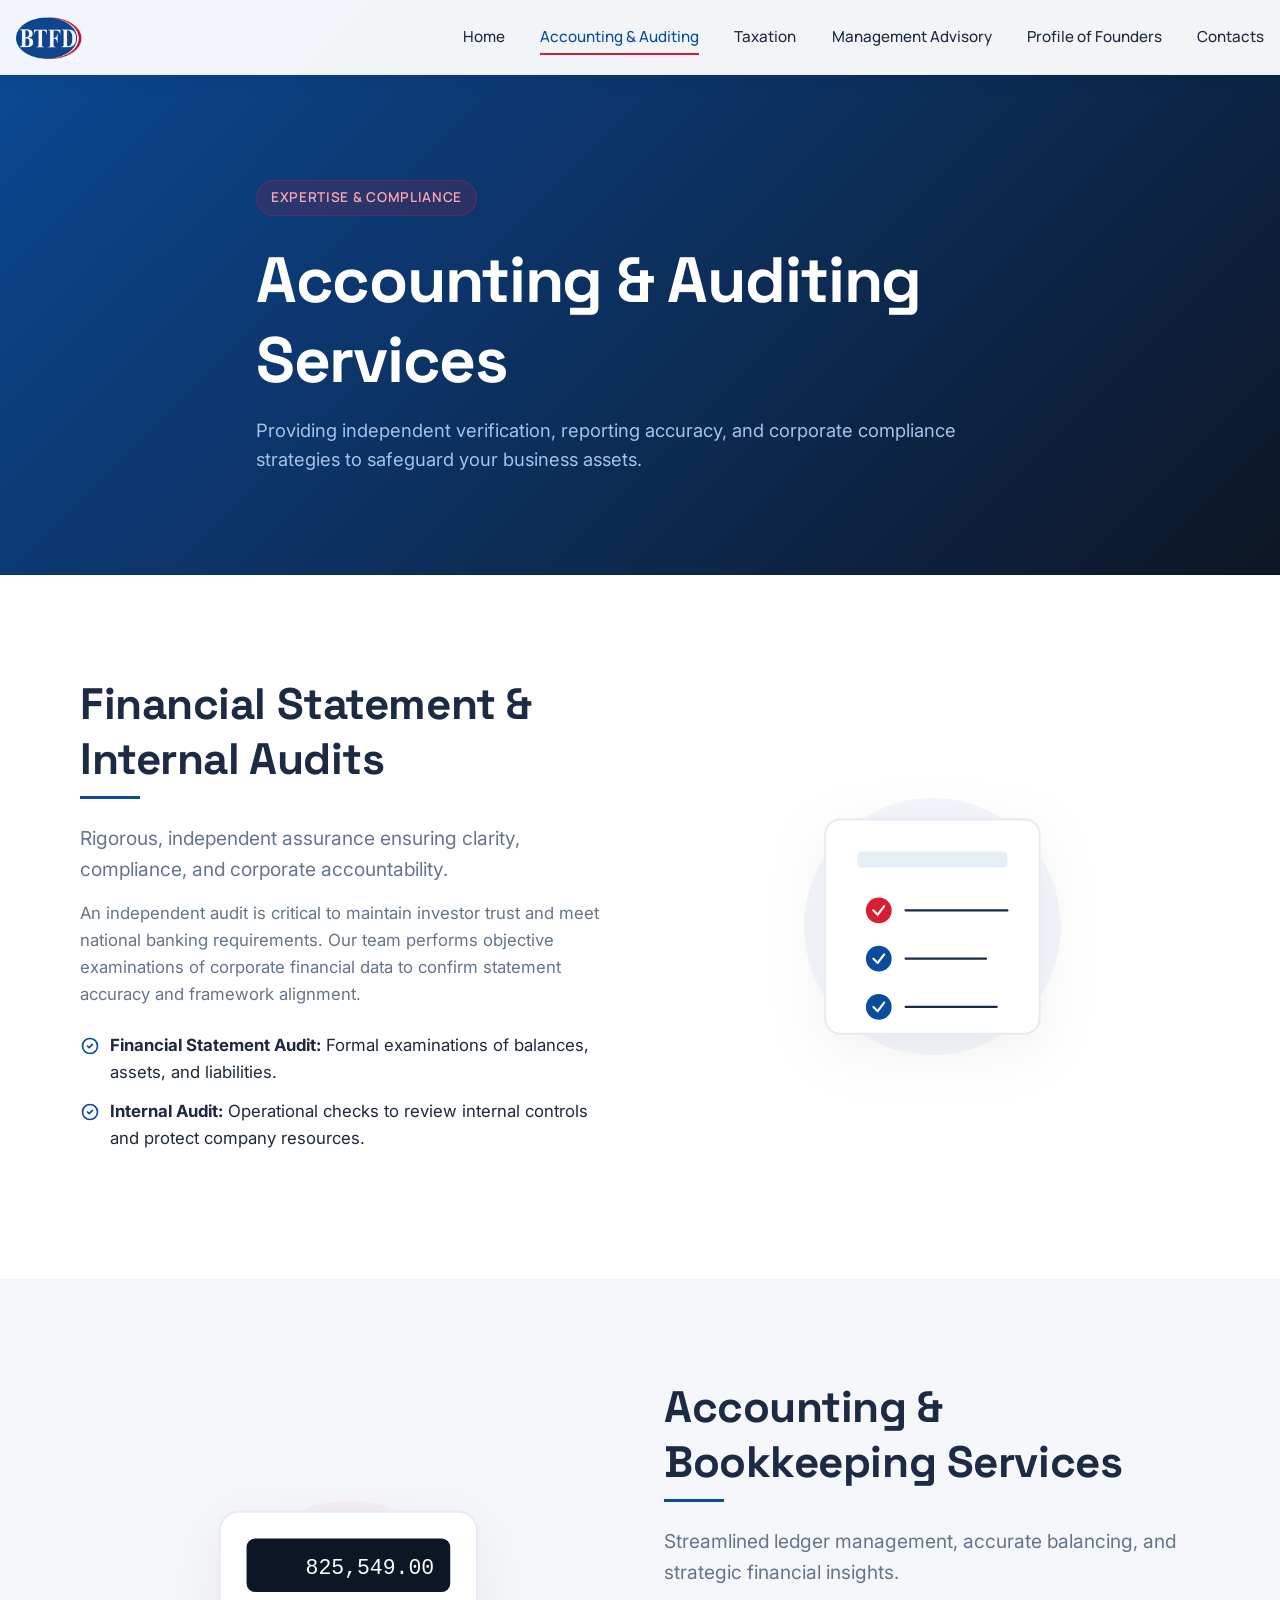
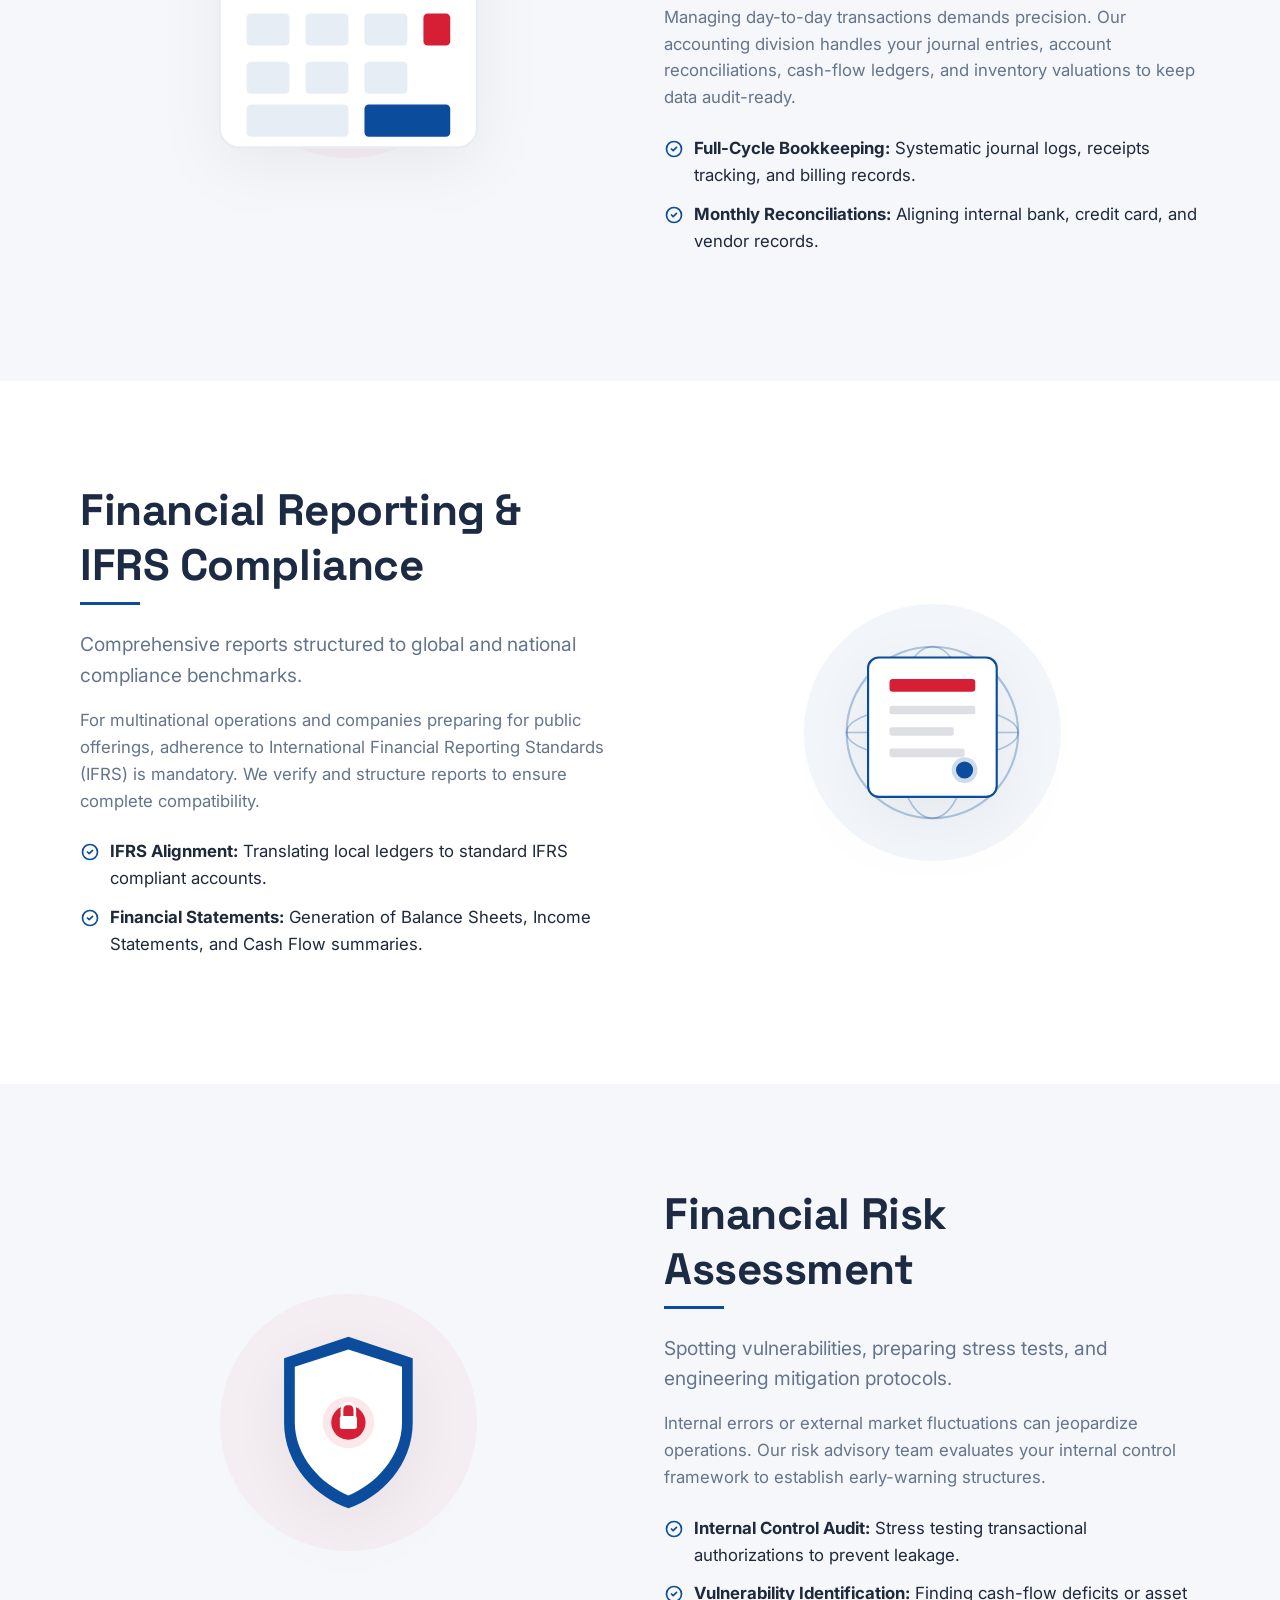
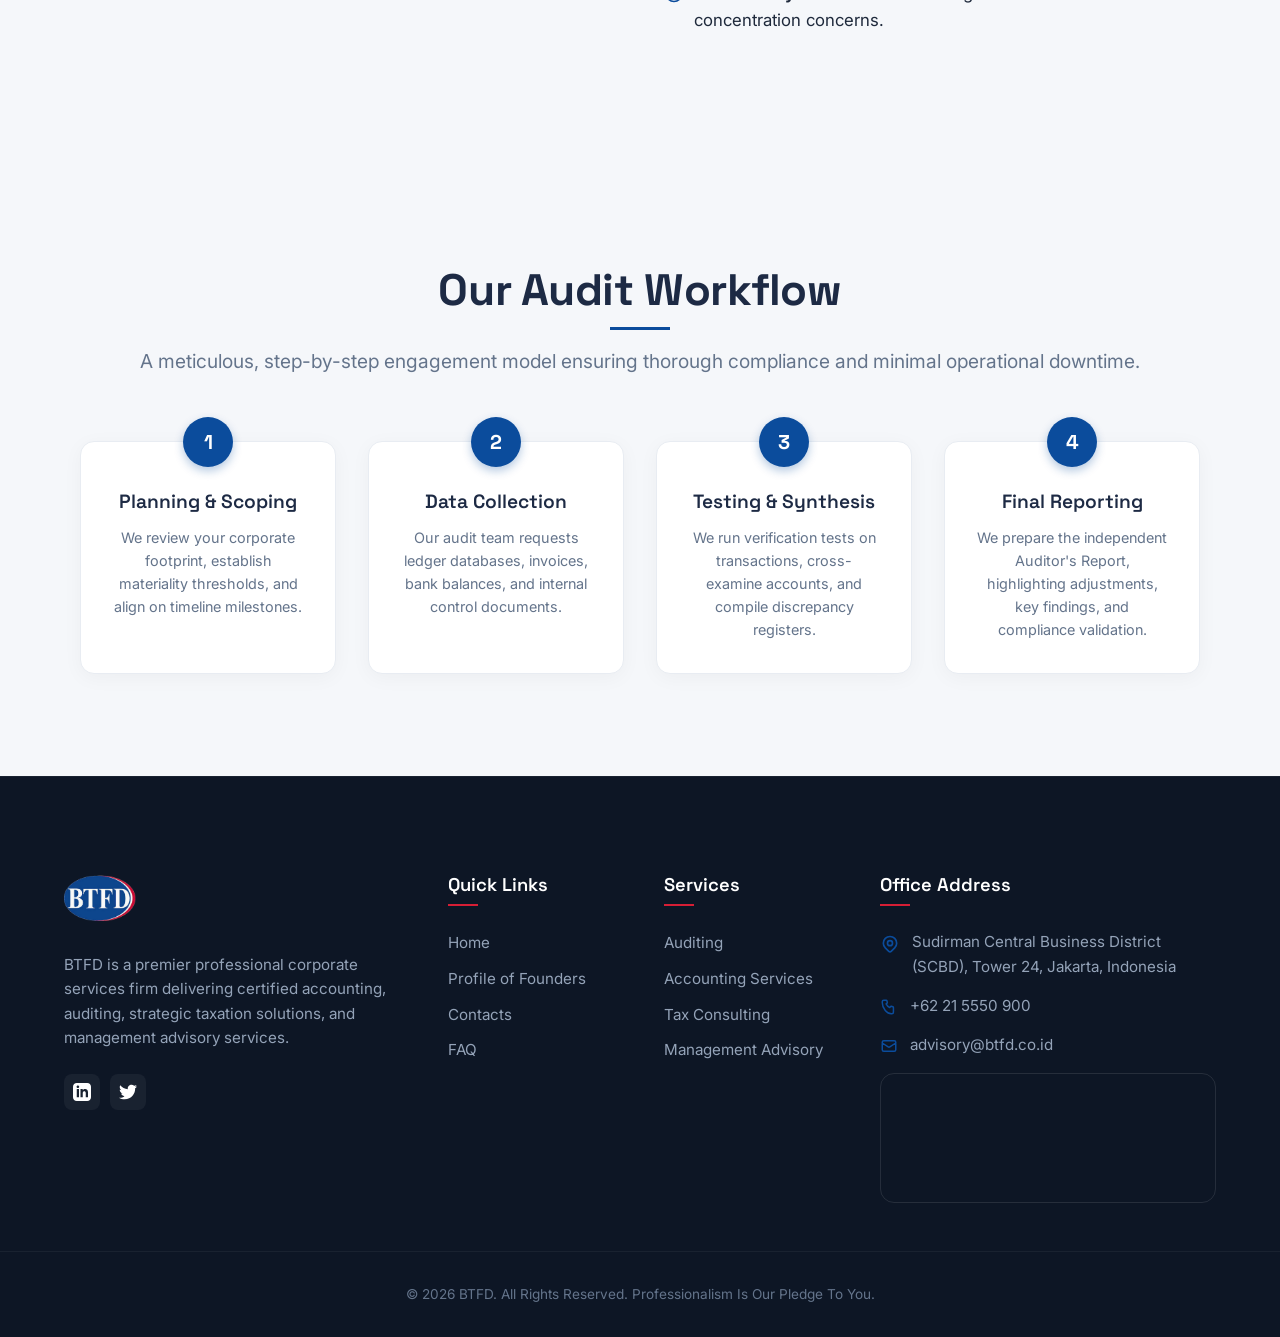
==== accounting-auditing.html @ 7a9c91f0 "Initial commit - BTFD Professional Corporate Website" ====
<!DOCTYPE html>
<html lang="en">
<head>
    <meta charset="UTF-8">
    <meta name="viewport" content="width=device-width, initial-scale=1.0">
    <title>Accounting & Auditing Services | BTFD</title>
    <meta name="description" content="BTFD provides premier corporate accounting services, financial auditing, internal risk assessments, and IFRS compliance audits.">
    <link rel="stylesheet" href="css/style.css">
</head>
<body>

    <!-- Sticky Header & Navigation -->
    <header class="header scrolled"> <!-- Subpages default to solid scrolled header for readability -->
        <div class="container nav-container">
            <a href="index.html" class="logo">
                <img src="assets/logo.png" alt="BTFD Logo">
            </a>
            
            <!-- Mobile Toggle -->
            <button class="hamburger" aria-label="Toggle Menu">
                <span></span>
                <span></span>
                <span></span>
            </button>
            
            <!-- Nav Links -->
            <ul class="nav-menu">
                <li><a href="index.html" class="nav-link">Home</a></li>
                <li><a href="accounting-auditing.html" class="nav-link active">Accounting & Auditing</a></li>
                <li><a href="taxation.html" class="nav-link">Taxation</a></li>
                <li><a href="management-advisory.html" class="nav-link">Management Advisory</a></li>
                <li><a href="founders.html" class="nav-link">Profile of Founders</a></li>
                <li><a href="contacts.html" class="nav-link">Contacts</a></li>
            </ul>
        </div>
    </header>

    <!-- Subpage Hero -->
    <section class="subpage-hero">
        <div class="subpage-hero-bg"></div>
        <div class="container subpage-hero-content animate-on-scroll">
            <span class="hero-badge">Expertise & Compliance</span>
            <h1>Accounting & Auditing Services</h1>
            <p>Providing independent verification, reporting accuracy, and corporate compliance strategies to safeguard your business assets.</p>
        </div>
    </section>

    <!-- Alternating Content Section 1: Auditing -->
    <section class="info-section section-padding">
        <div class="container">
            <div class="grid-2">
                <div class="info-content animate-on-scroll">
                    <h2>Financial Statement & Internal Audits</h2>
                    <p class="lead mt-2">Rigorous, independent assurance ensuring clarity, compliance, and corporate accountability.</p>
                    <p class="mt-2">An independent audit is critical to maintain investor trust and meet national banking requirements. Our team performs objective examinations of corporate financial data to confirm statement accuracy and framework alignment.</p>
                    <ul>
                        <li>
                            <svg width="20" height="20" fill="none" stroke="currentColor" stroke-width="2" viewBox="0 0 24 24"><path stroke-linecap="round" stroke-linejoin="round" d="M9 12l2 2 4-4m6 2a9 9 0 11-18 0 9 9 0 0118 0z"></path></svg>
                            <span><strong>Financial Statement Audit:</strong> Formal examinations of balances, assets, and liabilities.</span>
                        </li>
                        <li>
                            <svg width="20" height="20" fill="none" stroke="currentColor" stroke-width="2" viewBox="0 0 24 24"><path stroke-linecap="round" stroke-linejoin="round" d="M9 12l2 2 4-4m6 2a9 9 0 11-18 0 9 9 0 0118 0z"></path></svg>
                            <span><strong>Internal Audit:</strong> Operational checks to review internal controls and protect company resources.</span>
                        </li>
                    </ul>
                </div>
                <div class="info-illustration animate-on-scroll delay-2">
                    <!-- Auditing Illustration SVG -->
                    <svg viewBox="0 0 400 320" width="100%" height="auto" xmlns="http://www.w3.org/2000/svg">
                        <circle cx="200" cy="160" r="120" fill="rgba(11, 76, 156, 0.05)" />
                        <!-- Audit Checklist -->
                        <g transform="translate(100, 60)">
                            <rect x="0" y="0" width="200" height="200" rx="14" fill="#FFFFFF" stroke="#E8ECF2" stroke-width="2" />
                            <!-- Lines and ticks -->
                            <rect x="30" y="30" width="140" height="15" rx="4" fill="rgba(11, 76, 156, 0.1)" />
                            <!-- Tick 1 -->
                            <circle cx="50" cy="85" r="12" fill="#D61E35" />
                            <path d="M45 85 L49 89 L55 81" stroke="#FFFFFF" stroke-width="2" stroke-linecap="round" stroke-linejoin="round" fill="none" />
                            <line x1="75" y1="85" x2="170" y2="85" stroke="#1D2A44" stroke-width="2" stroke-linecap="round" />
                            
                            <!-- Tick 2 -->
                            <circle cx="50" cy="130" r="12" fill="#0B4C9C" />
                            <path d="M45 130 L49 134 L55 126" stroke="#FFFFFF" stroke-width="2" stroke-linecap="round" stroke-linejoin="round" fill="none" />
                            <line x1="75" y1="130" x2="150" y2="130" stroke="#1D2A44" stroke-width="2" stroke-linecap="round" />
                            
                            <!-- Tick 3 -->
                            <circle cx="50" cy="175" r="12" fill="#0B4C9C" />
                            <path d="M45 175 L49 179 L55 171" stroke="#FFFFFF" stroke-width="2" stroke-linecap="round" stroke-linejoin="round" fill="none" />
                            <line x1="75" y1="175" x2="160" y2="175" stroke="#1D2A44" stroke-width="2" stroke-linecap="round" />
                        </g>
                    </svg>
                </div>
            </div>
        </div>
    </section>

    <!-- Alternating Content Section 2: Accounting & Bookkeeping -->
    <section class="info-section alt section-padding">
        <div class="container">
            <div class="grid-2">
                <div class="info-illustration animate-on-scroll delay-2">
                    <!-- Accounting illustration SVG -->
                    <svg viewBox="0 0 400 320" width="100%" height="auto" xmlns="http://www.w3.org/2000/svg">
                        <circle cx="200" cy="160" r="120" fill="rgba(214, 30, 53, 0.04)" />
                        <!-- Calculator / ledger card -->
                        <g transform="translate(80, 50)">
                            <rect x="0" y="0" width="240" height="220" rx="18" fill="#FFFFFF" stroke="#E8ECF2" stroke-width="2" />
                            <rect x="25" y="25" width="190" height="50" rx="8" fill="#0D1625" />
                            <!-- Numbers on calculator screen -->
                            <text x="200" y="58" fill="#FFF" font-family="monospace" font-size="20" text-anchor="end">825,549.00</text>
                            
                            <!-- Grid buttons -->
                            <rect x="25" y="95" width="40" height="30" rx="4" fill="rgba(11, 76, 156, 0.1)" />
                            <rect x="80" y="95" width="40" height="30" rx="4" fill="rgba(11, 76, 156, 0.1)" />
                            <rect x="135" y="95" width="40" height="30" rx="4" fill="rgba(11, 76, 156, 0.1)" />
                            <rect x="190" y="95" width="25" height="30" rx="4" fill="#D61E35" />
                            
                            <rect x="25" y="140" width="40" height="30" rx="4" fill="rgba(11, 76, 156, 0.1)" />
                            <rect x="80" y="140" width="40" height="30" rx="4" fill="rgba(11, 76, 156, 0.1)" />
                            <rect x="135" y="140" width="40" height="30" rx="4" fill="rgba(11, 76, 156, 0.1)" />
                            
                            <rect x="25" y="180" width="95" height="30" rx="4" fill="rgba(11, 76, 156, 0.1)" />
                            <rect x="135" y="180" width="80" height="30" rx="4" fill="#0B4C9C" />
                        </g>
                    </svg>
                </div>
                <div class="info-content animate-on-scroll">
                    <h2>Accounting & Bookkeeping Services</h2>
                    <p class="lead mt-2">Streamlined ledger management, accurate balancing, and strategic financial insights.</p>
                    <p class="mt-2">Managing day-to-day transactions demands precision. Our accounting division handles your journal entries, account reconciliations, cash-flow ledgers, and inventory valuations to keep data audit-ready.</p>
                    <ul>
                        <li>
                            <svg width="20" height="20" fill="none" stroke="currentColor" stroke-width="2" viewBox="0 0 24 24"><path stroke-linecap="round" stroke-linejoin="round" d="M9 12l2 2 4-4m6 2a9 9 0 11-18 0 9 9 0 0118 0z"></path></svg>
                            <span><strong>Full-Cycle Bookkeeping:</strong> Systematic journal logs, receipts tracking, and billing records.</span>
                        </li>
                        <li>
                            <svg width="20" height="20" fill="none" stroke="currentColor" stroke-width="2" viewBox="0 0 24 24"><path stroke-linecap="round" stroke-linejoin="round" d="M9 12l2 2 4-4m6 2a9 9 0 11-18 0 9 9 0 0118 0z"></path></svg>
                            <span><strong>Monthly Reconciliations:</strong> Aligning internal bank, credit card, and vendor records.</span>
                        </li>
                    </ul>
                </div>
            </div>
        </div>
    </section>

    <!-- Alternating Content Section 3: Financial Reporting & IFRS -->
    <section class="info-section section-padding">
        <div class="container">
            <div class="grid-2">
                <div class="info-content animate-on-scroll">
                    <h2>Financial Reporting & IFRS Compliance</h2>
                    <p class="lead mt-2">Comprehensive reports structured to global and national compliance benchmarks.</p>
                    <p class="mt-2">For multinational operations and companies preparing for public offerings, adherence to International Financial Reporting Standards (IFRS) is mandatory. We verify and structure reports to ensure complete compatibility.</p>
                    <ul>
                        <li>
                            <svg width="20" height="20" fill="none" stroke="currentColor" stroke-width="2" viewBox="0 0 24 24"><path stroke-linecap="round" stroke-linejoin="round" d="M9 12l2 2 4-4m6 2a9 9 0 11-18 0 9 9 0 0118 0z"></path></svg>
                            <span><strong>IFRS Alignment:</strong> Translating local ledgers to standard IFRS compliant accounts.</span>
                        </li>
                        <li>
                            <svg width="20" height="20" fill="none" stroke="currentColor" stroke-width="2" viewBox="0 0 24 24"><path stroke-linecap="round" stroke-linejoin="round" d="M9 12l2 2 4-4m6 2a9 9 0 11-18 0 9 9 0 0118 0z"></path></svg>
                            <span><strong>Financial Statements:</strong> Generation of Balance Sheets, Income Statements, and Cash Flow summaries.</span>
                        </li>
                    </ul>
                </div>
                <div class="info-illustration animate-on-scroll delay-2">
                    <!-- Global/IFRS SVG -->
                    <svg viewBox="0 0 400 320" width="100%" height="auto" xmlns="http://www.w3.org/2000/svg">
                        <circle cx="200" cy="160" r="120" fill="rgba(11, 76, 156, 0.05)" />
                        <!-- Globe with documents -->
                        <g transform="translate(100, 60)">
                            <!-- Globe Grid -->
                            <circle cx="100" cy="100" r="80" fill="none" stroke="rgba(11, 76, 156, 0.3)" stroke-width="2" />
                            <ellipse cx="100" cy="100" rx="80" ry="25" fill="none" stroke="rgba(11, 76, 156, 0.3)" stroke-width="1.5" />
                            <ellipse cx="100" cy="100" rx="35" ry="80" fill="none" stroke="rgba(11, 76, 156, 0.3)" stroke-width="1.5" />
                            <line x1="20" y1="100" x2="180" y2="100" stroke="rgba(11, 76, 156, 0.3)" stroke-width="1.5" />
                            
                            <!-- Premium Document Layer on Top -->
                            <g transform="translate(40, 30)">
                                <rect x="0" y="0" width="120" height="130" rx="10" fill="#FFFFFF" stroke="#0B4C9C" stroke-width="2" />
                                <rect x="20" y="20" width="80" height="12" rx="3" fill="#D61E35" />
                                <rect x="20" y="45" width="80" height="8" rx="2" fill="rgba(29, 42, 68, 0.15)" />
                                <rect x="20" y="65" width="60" height="8" rx="2" fill="rgba(29, 42, 68, 0.15)" />
                                <rect x="20" y="85" width="70" height="8" rx="2" fill="rgba(29, 42, 68, 0.15)" />
                                
                                <!-- Stamp -->
                                <circle cx="90" cy="105" r="12" fill="rgba(11, 76, 156, 0.2)" />
                                <circle cx="90" cy="105" r="8" fill="#0B4C9C" />
                            </g>
                        </g>
                    </svg>
                </div>
            </div>
        </div>
    </section>

    <!-- Alternating Content Section 4: Risk Assessment -->
    <section class="info-section alt section-padding">
        <div class="container">
            <div class="grid-2">
                <div class="info-illustration animate-on-scroll delay-2">
                    <!-- Risk Shield SVG -->
                    <svg viewBox="0 0 400 320" width="100%" height="auto" xmlns="http://www.w3.org/2000/svg">
                        <circle cx="200" cy="160" r="120" fill="rgba(214, 30, 53, 0.04)" />
                        <!-- Shield and Lock -->
                        <g transform="translate(130, 80)">
                            <!-- Big Shield -->
                            <path d="M10 20 L70 0 L130 20 L130 80 C130 120 100 150 70 160 C40 150 10 120 10 80 Z" fill="#0B4C9C" />
                            <path d="M20 28 L70 12 L120 28 L120 80 C120 112 95 138 70 148 C45 138 20 112 20 80 Z" fill="#FFFFFF" />
                            
                            <!-- Inner Lock or Check -->
                            <circle cx="70" cy="80" r="24" fill="rgba(214, 30, 53, 0.1)" />
                            <circle cx="70" cy="80" r="16" fill="#D61E35" />
                            <!-- Lock hook -->
                            <path d="M64 74 V68 A6 6 0 0 1 76 68 V74" fill="none" stroke="#FFFFFF" stroke-width="2.5" stroke-linecap="round" />
                            <rect x="62" y="74" width="16" height="12" rx="2" fill="#FFFFFF" />
                        </g>
                    </svg>
                </div>
                <div class="info-content animate-on-scroll">
                    <h2>Financial Risk Assessment</h2>
                    <p class="lead mt-2">Spotting vulnerabilities, preparing stress tests, and engineering mitigation protocols.</p>
                    <p class="mt-2">Internal errors or external market fluctuations can jeopardize operations. Our risk advisory team evaluates your internal control framework to establish early-warning structures.</p>
                    <ul>
                        <li>
                            <svg width="20" height="20" fill="none" stroke="currentColor" stroke-width="2" viewBox="0 0 24 24"><path stroke-linecap="round" stroke-linejoin="round" d="M9 12l2 2 4-4m6 2a9 9 0 11-18 0 9 9 0 0118 0z"></path></svg>
                            <span><strong>Internal Control Audit:</strong> Stress testing transactional authorizations to prevent leakage.</span>
                        </li>
                        <li>
                            <svg width="20" height="20" fill="none" stroke="currentColor" stroke-width="2" viewBox="0 0 24 24"><path stroke-linecap="round" stroke-linejoin="round" d="M9 12l2 2 4-4m6 2a9 9 0 11-18 0 9 9 0 0118 0z"></path></svg>
                            <span><strong>Vulnerability Identification:</strong> Finding cash-flow deficits or asset concentration concerns.</span>
                        </li>
                    </ul>
                </div>
            </div>
        </div>
    </section>

    <!-- Audit Workflow Section -->
    <section class="workflow-section section-padding">
        <div class="container">
            <div class="text-center mb-6 animate-on-scroll">
                <h2>Our Audit Workflow</h2>
                <p class="lead mt-2">A meticulous, step-by-step engagement model ensuring thorough compliance and minimal operational downtime.</p>
            </div>
            
            <div class="workflow-grid">
                <div class="workflow-card animate-on-scroll">
                    <div class="workflow-num">1</div>
                    <h3>Planning & Scoping</h3>
                    <p>We review your corporate footprint, establish materiality thresholds, and align on timeline milestones.</p>
                </div>
                
                <div class="workflow-card animate-on-scroll delay-1">
                    <div class="workflow-num">2</div>
                    <h3>Data Collection</h3>
                    <p>Our audit team requests ledger databases, invoices, bank balances, and internal control documents.</p>
                </div>
                
                <div class="workflow-card animate-on-scroll delay-2">
                    <div class="workflow-num">3</div>
                    <h3>Testing & Synthesis</h3>
                    <p>We run verification tests on transactions, cross-examine accounts, and compile discrepancy registers.</p>
                </div>
                
                <div class="workflow-card animate-on-scroll delay-3">
                    <div class="workflow-num">4</div>
                    <h3>Final Reporting</h3>
                    <p>We prepare the independent Auditor's Report, highlighting adjustments, key findings, and compliance validation.</p>
                </div>
            </div>
        </div>
    </section>

    <!-- Footer -->
    <footer class="footer">
        <div class="footer-top container">
            <div class="footer-grid">
                <div class="footer-col footer-about">
                    <img src="assets/logo.png" alt="BTFD Logo">
                    <p>BTFD is a premier professional corporate services firm delivering certified accounting, auditing, strategic taxation solutions, and management advisory services.</p>
                    <div class="social-links">
                        <a href="#" class="social-icon" aria-label="LinkedIn">
                            <svg width="18" height="18" fill="currentColor" viewBox="0 0 24 24"><path d="M19 0h-14c-2.761 0-5 2.239-5 5v14c0 2.761 2.239 5 5 5h14c2.762 0 5-2.239 5-5v-14c0-2.761-2.238-5-5-5zm-11 19h-3v-11h3v11zm-1.5-12.268c-.966 0-1.75-.79-1.75-1.764s.784-1.764 1.75-1.764 1.75.79 1.75 1.764-.783 1.764-1.75 1.764zm13.5 12.268h-3v-5.604c0-3.368-4-3.113-4 0v5.604h-3v-11h3v1.765c1.396-2.586 7-2.777 7 2.476v6.759z"/></svg>
                        </a>
                        <a href="#" class="social-icon" aria-label="Twitter">
                            <svg width="18" height="18" fill="currentColor" viewBox="0 0 24 24"><path d="M24 4.557c-.883.392-1.832.656-2.828.775 1.017-.609 1.798-1.574 2.165-2.724-.951.564-2.005.974-3.127 1.195-.897-.957-2.178-1.555-3.594-1.555-3.179 0-5.515 2.966-4.797 6.045-4.091-.205-7.719-2.165-10.148-5.144-1.29 2.213-.669 5.108 1.523 6.574-.806-.026-1.566-.247-2.229-.616-.054 2.281 1.581 4.415 3.949 4.89-.693.188-1.452.232-2.224.084.626 1.956 2.444 3.379 4.6 3.419-2.07 1.623-4.678 2.348-7.29 2.04 2.179 1.397 4.768 2.212 7.548 2.212 9.142 0 14.307-7.721 13.995-14.646.962-.695 1.797-1.562 2.457-2.549z"/></svg>
                        </a>
                    </div>
                </div>
                
                <div class="footer-col">
                    <h3>Quick Links</h3>
                    <ul class="footer-links">
                        <li><a href="index.html">Home</a></li>
                        <li><a href="founders.html">Profile of Founders</a></li>
                        <li><a href="contacts.html">Contacts</a></li>
                        <li><a href="contacts.html#faq">FAQ</a></li>
                    </ul>
                </div>
                
                <div class="footer-col">
                    <h3>Services</h3>
                    <ul class="footer-links">
                        <li><a href="accounting-auditing.html">Auditing</a></li>
                        <li><a href="accounting-auditing.html">Accounting Services</a></li>
                        <li><a href="taxation.html">Tax Consulting</a></li>
                        <li><a href="management-advisory.html">Management Advisory</a></li>
                    </ul>
                </div>
                
                <div class="footer-col">
                    <h3>Office Address</h3>
                    <ul class="footer-contact">
                        <li>
                            <svg width="20" height="20" fill="none" stroke="currentColor" stroke-width="2" viewBox="0 0 24 24"><path stroke-linecap="round" stroke-linejoin="round" d="M17.657 16.657L13.414 20.9a1.998 1.998 0 01-2.827 0l-4.244-4.243a8 8 0 1111.314 0z"></path><path stroke-linecap="round" stroke-linejoin="round" d="M15 11a3 3 0 11-6 0 3 3 0 016 0z"></path></svg>
                            <span>Sudirman Central Business District (SCBD), Tower 24, Jakarta, Indonesia</span>
                        </li>
                        <li>
                            <svg width="18" height="18" fill="none" stroke="currentColor" stroke-width="2" viewBox="0 0 24 24"><path stroke-linecap="round" stroke-linejoin="round" d="M3 5a2 2 0 012-2h3.28a1 1 0 01.94.725l.548 2.2a1 1 0 01-.321.988l-1.305.98a10.582 10.582 0 004.872 4.872l.98-1.305a1 1 0 01.988-.321l2.2.548a1 1 0 01.725.94V19a2 2 0 01-2 2h-1C9.716 21 3 14.284 3 6V5z"></path></svg>
                            <span>+62 21 5550 900</span>
                        </li>
                        <li>
                            <svg width="18" height="18" fill="none" stroke="currentColor" stroke-width="2" viewBox="0 0 24 24"><path stroke-linecap="round" stroke-linejoin="round" d="M3 8l7.89 5.26a2 2 0 002.22 0L21 8M5 19h14a2 2 0 002-2V7a2 2 0 00-2-2H5a2 2 0 00-2 2v10a2 2 0 002 2z"></path></svg>
                            <span>advisory@btfd.co.id</span>
                        </li>
                    </ul>
                    
                    <div class="map-placeholder">
                        <iframe src="https://www.google.com/maps/embed?pb=!1m18!1m12!1m3!1d3966.2547631388836!2d106.80854497475058!3d-6.229444193758652!2m3!1f0!2f0!3f0!3m2!1i1024!2i768!4f13.1!3m3!1m2!1s0x2e69f15024a8ff3f%3A0x6b87640248ab22d0!2sSCBD!5e0!3m2!1sen!2sid!4v1715694200000!5m2!1sen!2sid" allowfullscreen="" loading="lazy" referrerpolicy="no-referrer-when-downgrade"></iframe>
                    </div>
                </div>
            </div>
        </div>
        
        <div class="footer-bottom">
            <div class="container">
                <p>&copy; 2026 BTFD. All Rights Reserved. Professionalism Is Our Pledge To You.</p>
            </div>
        </div>
    </footer>

    <!-- Main JS -->
    <script src="js/main.js"></script>
</body>
</html>
---- css/style.css ----
/* 
   BTFD Professional Corporate Website - Stylesheet
   Design Language: Clean Corporate, Premium, Elegant, Minimal, Modern Consulting
   Author: Antigravity AI
*/

@import url('https://fonts.googleapis.com/css2?family=Inter:wght@300;400;500;600;700&family=Manrope:wght@400;500;600;700&family=Space+Grotesk:wght@400;500;600;700&display=swap');

:root {
    /* Color Palette */
    --primary: #0B4C9C;        /* Deep Corporate Blue */
    --secondary: #D61E35;      /* Bright Red Accent */
    --navy-dark: #1D2A44;      /* Dark Navy */
    --navy-deep: #0D1625;      /* Deep Background Navy */
    --white: #FFFFFF;
    --light-gray: #F5F7FA;     /* Soft Section Background */
    --soft-gray: #E8ECF2;      /* Borders and Dividers */
    --text-dark: #1E293B;      /* Main Body Text */
    --text-muted: #64748B;     /* Muted/Secondary Text */
    --text-light: #F8FAFC;     /* Off-White Text for Dark Sections */
    
    /* Typography */
    --font-heading: 'Space Grotesk', sans-serif;
    --font-body: 'Inter', sans-serif;
    --font-detail: 'Manrope', sans-serif;

    /* Spacing & Layout */
    --max-width: 1280px;
    --header-height: 80px;
    --border-radius-sm: 8px;
    --border-radius-md: 14px;  /* 12-18px target */
    --border-radius-lg: 18px;  /* 12-18px target */
    
    /* Shadows */
    --shadow-soft: 0 4px 20px rgba(0, 0, 0, 0.04);
    --shadow-medium: 0 10px 30px rgba(29, 42, 68, 0.08);
    --shadow-premium: 0 20px 40px rgba(11, 76, 156, 0.06);
    --shadow-inset: inset 0 2px 4px rgba(0, 0, 0, 0.06);

    /* Transitions */
    --transition-smooth: all 0.4s cubic-bezier(0.16, 1, 0.3, 1);
    --transition-fast: all 0.2s cubic-bezier(0.16, 1, 0.3, 1);
}

/* Reset and Global Styles */
*, *::before, *::after {
    box-sizing: border-box;
    margin: 0;
    padding: 0;
}

html {
    scroll-behavior: smooth;
    font-size: 16px;
    -webkit-font-smoothing: antialiased;
    -moz-osx-font-smoothing: grayscale;
}

body {
    font-family: var(--font-body);
    background-color: var(--white);
    color: var(--text-dark);
    line-height: 1.6;
    overflow-x: hidden;
}

/* Typography Elements */
h1, h2, h3, h4, h5, h6 {
    font-family: var(--font-heading);
    color: var(--navy-dark);
    font-weight: 700;
    line-height: 1.25;
}

h1 {
    font-size: clamp(2.5rem, 5vw, 4rem);
    letter-spacing: -0.02em;
}

h2 {
    font-size: clamp(2rem, 4vw, 2.75rem);
    letter-spacing: -0.01em;
    position: relative;
    padding-bottom: 12px;
}

h2::after {
    content: '';
    position: absolute;
    bottom: 0;
    left: 0;
    width: 60px;
    height: 3px;
    background-color: var(--primary);
}

.text-center h2::after {
    left: 50%;
    transform: translateX(-50%);
}

h3 {
    font-size: clamp(1.25rem, 2.5vw, 1.75rem);
    font-weight: 600;
}

p {
    font-family: var(--font-body);
    color: var(--text-muted);
    font-size: 1.05rem;
}

.lead {
    font-size: 1.2rem;
    font-weight: 400;
    color: var(--text-muted);
}

.text-light-mode {
    color: var(--text-light);
}

a {
    text-decoration: none;
    color: inherit;
    transition: var(--transition-fast);
}

/* Layout Utilities */
.container {
    width: 90%;
    max-width: var(--max-width);
    margin: 0 auto;
    padding: 0 1rem;
}

.section-padding {
    padding: clamp(4rem, 8vw, 8rem) 0;
}

.grid-2 {
    display: grid;
    grid-template-columns: repeat(2, 1fr);
    gap: 3rem;
    align-items: center;
}

.grid-3 {
    display: grid;
    grid-template-columns: repeat(3, 1fr);
    gap: 2rem;
}

.grid-4 {
    display: grid;
    grid-template-columns: repeat(4, 1fr);
    gap: 2rem;
}

.flex-center {
    display: flex;
    justify-content: center;
    align-items: center;
}

.text-center {
    text-align: center;
}

.mt-2 { margin-top: 1rem; }
.mt-4 { margin-top: 2rem; }
.mb-2 { margin-bottom: 1rem; }
.mb-4 { margin-bottom: 2rem; }
.mb-6 { margin-bottom: 4rem; }

/* Buttons & Interactive Elements */
.btn {
    display: inline-flex;
    align-items: center;
    justify-content: center;
    padding: 14px 28px;
    font-family: var(--font-detail);
    font-size: 0.95rem;
    font-weight: 600;
    border-radius: var(--border-radius-sm);
    cursor: pointer;
    transition: var(--transition-smooth);
    border: 2px solid transparent;
    gap: 10px;
    letter-spacing: 0.02em;
}

.btn-primary {
    background-color: var(--primary);
    color: var(--white);
    box-shadow: 0 4px 15px rgba(11, 76, 156, 0.25);
}

.btn-primary:hover {
    background-color: var(--navy-dark);
    box-shadow: 0 6px 20px rgba(11, 76, 156, 0.4);
    transform: translateY(-2px);
}

.btn-secondary {
    background-color: transparent;
    border-color: var(--white);
    color: var(--white);
}

.btn-secondary:hover {
    background-color: var(--white);
    color: var(--primary);
    transform: translateY(-2px);
}

.btn-outline {
    background-color: transparent;
    border-color: var(--primary);
    color: var(--primary);
}

.btn-outline:hover {
    background-color: var(--primary);
    color: var(--white);
    transform: translateY(-2px);
}

.btn-text {
    font-family: var(--font-detail);
    color: var(--primary);
    font-weight: 600;
    display: inline-flex;
    align-items: center;
    gap: 6px;
    transition: var(--transition-fast);
}

.btn-text:hover {
    color: var(--secondary);
}

.btn-text i, .btn-text svg {
    transition: var(--transition-fast);
}

.btn-text:hover i, .btn-text:hover svg {
    transform: translateX(4px);
}

/* Header & Navigation */
.header {
    position: fixed;
    top: 0;
    left: 0;
    width: 100%;
    height: var(--header-height);
    display: flex;
    align-items: center;
    z-index: 1000;
    transition: var(--transition-smooth);
}

.header.transparent {
    background-color: transparent;
    border-bottom: 1px solid rgba(255, 255, 255, 0.1);
}

.header.scrolled {
    background-color: rgba(255, 255, 255, 0.95);
    backdrop-filter: blur(10px);
    height: 75px;
    box-shadow: var(--shadow-soft);
    border-bottom: 1px solid var(--soft-gray);
}

.nav-container {
    display: flex;
    justify-content: space-between;
    align-items: center;
    width: 100%;
}

.logo img {
    height: 48px;
    display: block;
    transition: var(--transition-smooth);
}

.header.scrolled .logo img {
    height: 44px;
}

.nav-menu {
    display: flex;
    gap: 2.2rem;
    list-style: none;
    align-items: center;
}

.nav-link {
    font-family: var(--font-detail);
    font-weight: 500;
    font-size: 0.95rem;
    padding: 8px 0;
    position: relative;
}

.header.transparent .nav-link {
    color: var(--text-light);
}

.header.scrolled .nav-link {
    color: var(--navy-dark);
}

.nav-link::after {
    content: '';
    position: absolute;
    bottom: 0;
    left: 0;
    width: 0;
    height: 2px;
    background-color: var(--secondary);
    transition: var(--transition-fast);
}

.nav-link:hover::after,
.nav-link.active::after {
    width: 100%;
}

.header.transparent .nav-link:hover {
    color: var(--white);
}

.header.scrolled .nav-link:hover,
.header.scrolled .nav-link.active {
    color: var(--primary);
}

/* Mobile Nav Toggle */
.hamburger {
    display: none;
    background: none;
    border: none;
    cursor: pointer;
    padding: 10px;
    z-index: 1001;
}

.hamburger span {
    display: block;
    width: 26px;
    height: 2.5px;
    margin-bottom: 6px;
    position: relative;
    border-radius: 2px;
    transition: var(--transition-smooth);
}

.header.transparent .hamburger span {
    background-color: var(--white);
}

.header.scrolled .hamburger span {
    background-color: var(--navy-dark);
}

.hamburger span:last-child {
    margin-bottom: 0;
}

/* Mobile Navigation Open State */
.hamburger.open span:nth-child(1) {
    transform: rotate(45deg) translate(6px, 6px);
}

.hamburger.open span:nth-child(2) {
    opacity: 0;
}

.hamburger.open span:nth-child(3) {
    transform: rotate(-45deg) translate(6px, -6px);
}

.hamburger.open span {
    background-color: var(--navy-dark) !important;
}

/* Hero Section */
.hero {
    position: relative;
    min-height: 100vh;
    padding-top: calc(var(--header-height) + 2rem);
    display: flex;
    align-items: center;
    background-color: var(--navy-deep);
    overflow: hidden;
}

/* Professional Background Office Overlay */
.hero-bg {
    position: absolute;
    top: 0;
    left: 0;
    width: 100%;
    height: 100%;
    background-image: linear-gradient(135deg, rgba(11, 76, 156, 0.9) 0%, rgba(13, 22, 37, 0.95) 80%), url('https://images.unsplash.com/photo-1486406146926-c627a92ad1ab?q=80&w=2070&auto=format&fit=crop');
    background-size: cover;
    background-position: center;
    z-index: 1;
}

.hero .container {
    position: relative;
    z-index: 2;
    color: var(--white);
}

.hero-content {
    max-width: 650px;
}

.hero-badge {
    display: inline-flex;
    align-items: center;
    background-color: rgba(214, 30, 53, 0.15);
    border: 1px solid rgba(214, 30, 53, 0.3);
    color: #FFA5B0;
    padding: 6px 14px;
    border-radius: 30px;
    font-size: 0.85rem;
    font-weight: 600;
    font-family: var(--font-detail);
    margin-bottom: 1.5rem;
    text-transform: uppercase;
    letter-spacing: 0.05em;
}

.hero h1 {
    color: var(--white);
    margin-bottom: 1rem;
}

.hero-motto {
    font-family: var(--font-heading);
    font-size: 1.5rem;
    font-weight: 500;
    color: #A5C2EB;
    border-left: 3px solid var(--secondary);
    padding-left: 15px;
    margin-bottom: 2rem;
}

.hero-buttons {
    display: flex;
    gap: 1rem;
}

.hero-illustration {
    display: flex;
    justify-content: flex-end;
    align-items: center;
}

.hero-illustration svg {
    max-width: 100%;
    height: auto;
    filter: drop-shadow(0 20px 50px rgba(0,0,0,0.3));
}

/* Glassmorphism Stats Cards on Hero Bottom */
.hero-stats-panel {
    margin-top: 4rem;
    display: grid;
    grid-template-columns: repeat(4, 1fr);
    gap: 1.5rem;
    z-index: 3;
    position: relative;
}

.glass-card {
    background: rgba(255, 255, 255, 0.06);
    backdrop-filter: blur(12px);
    -webkit-backdrop-filter: blur(12px);
    border: 1px solid rgba(255, 255, 255, 0.1);
    border-radius: var(--border-radius-md);
    padding: 1.5rem;
    text-align: center;
    transition: var(--transition-smooth);
}

.glass-card:hover {
    background: rgba(255, 255, 255, 0.1);
    transform: translateY(-5px);
    border-color: rgba(255, 255, 255, 0.2);
}

.glass-card .number {
    font-family: var(--font-heading);
    font-size: 2.25rem;
    font-weight: 700;
    color: var(--white);
    margin-bottom: 5px;
}

.glass-card .label {
    font-family: var(--font-detail);
    font-size: 0.85rem;
    color: #E2E8F0;
    text-transform: uppercase;
    letter-spacing: 0.05em;
}

/* Subpage Hero Section */
.subpage-hero {
    position: relative;
    padding: 180px 0 100px 0;
    background-color: var(--navy-deep);
    color: var(--white);
    overflow: hidden;
}

.subpage-hero-bg {
    position: absolute;
    top: 0;
    left: 0;
    width: 100%;
    height: 100%;
    background-image: linear-gradient(135deg, rgba(11, 76, 156, 0.95) 0%, rgba(13, 22, 37, 0.98) 100%), url('https://images.unsplash.com/photo-1454165804606-c3d57bc86b40?q=80&w=2070&auto=format&fit=crop');
    background-size: cover;
    background-position: center;
    z-index: 1;
}

.subpage-hero-content {
    position: relative;
    z-index: 2;
    max-width: 800px;
}

.subpage-hero h1 {
    color: var(--white);
    margin-bottom: 1rem;
}

.subpage-hero p {
    color: #A5C2EB;
    font-size: 1.15rem;
}

/* About Section */
.about-section {
    background-color: var(--white);
}

.about-features {
    margin-top: 3rem;
    display: grid;
    grid-template-columns: repeat(2, 1fr);
    gap: 1.5rem;
}

.about-feature-item {
    display: flex;
    gap: 15px;
    align-items: flex-start;
}

.about-feature-icon {
    width: 40px;
    height: 40px;
    background-color: rgba(11, 76, 156, 0.1);
    color: var(--primary);
    border-radius: 50%;
    display: flex;
    align-items: center;
    justify-content: center;
    flex-shrink: 0;
}

.about-feature-item h4 {
    font-size: 1.1rem;
    margin-bottom: 4px;
}

/* Why Choose BTFD Section */
.why-choose-section {
    background-color: var(--light-gray);
}

.feature-card {
    background-color: var(--white);
    border-radius: var(--border-radius-md);
    padding: 2.5rem;
    box-shadow: var(--shadow-soft);
    border: 1px solid var(--soft-gray);
    transition: var(--transition-smooth);
    position: relative;
    overflow: hidden;
}

.feature-card::before {
    content: '';
    position: absolute;
    top: 0;
    left: 0;
    width: 100%;
    height: 4px;
    background-color: var(--primary);
    transform: scaleX(0);
    transform-origin: left;
    transition: var(--transition-smooth);
}

.feature-card:hover {
    transform: translateY(-8px);
    box-shadow: var(--shadow-medium);
    border-color: rgba(11, 76, 156, 0.1);
}

.feature-card:hover::before {
    transform: scaleX(1);
}

.feature-icon-wrapper {
    width: 60px;
    height: 60px;
    border-radius: var(--border-radius-sm);
    background-color: rgba(11, 76, 156, 0.06);
    color: var(--primary);
    display: flex;
    align-items: center;
    justify-content: center;
    margin-bottom: 1.5rem;
    transition: var(--transition-smooth);
}

.feature-card:hover .feature-icon-wrapper {
    background-color: var(--primary);
    color: var(--white);
}

.feature-card h3 {
    margin-bottom: 0.75rem;
}

.feature-card p {
    font-size: 0.95rem;
}

/* Services Preview Section */
.services-section {
    background-color: var(--white);
}

.service-card {
    background-color: var(--white);
    border-radius: var(--border-radius-lg);
    padding: 3rem 2.5rem;
    border: 1px solid var(--soft-gray);
    box-shadow: var(--shadow-soft);
    transition: var(--transition-smooth);
    display: flex;
    flex-direction: column;
    height: 100%;
}

.service-card:hover {
    transform: translateY(-8px);
    box-shadow: var(--shadow-premium);
    border-color: rgba(11, 76, 156, 0.15);
}

.service-icon {
    width: 70px;
    height: 70px;
    border-radius: 50%;
    background-color: rgba(11, 76, 156, 0.05);
    color: var(--primary);
    display: flex;
    align-items: center;
    justify-content: center;
    margin-bottom: 2rem;
    font-size: 1.75rem;
    transition: var(--transition-smooth);
}

.service-card:hover .service-icon {
    background-color: var(--primary);
    color: var(--white);
}

.service-card h3 {
    margin-bottom: 1rem;
    font-size: 1.4rem;
}

.service-card p {
    margin-bottom: 2rem;
    flex-grow: 1;
    font-size: 0.98rem;
}

/* Client Process Timeline */
.timeline-section {
    background-color: var(--light-gray);
    position: relative;
}

.timeline {
    position: relative;
    max-width: 900px;
    margin: 4rem auto 0 auto;
}

.timeline::before {
    content: '';
    position: absolute;
    top: 0;
    bottom: 0;
    left: 50%;
    width: 2px;
    background-color: var(--soft-gray);
    transform: translateX(-50%);
}

.timeline-item {
    position: relative;
    width: 50%;
    padding: 2rem 3rem;
    box-sizing: border-box;
}

.timeline-item:nth-child(odd) {
    left: 0;
    text-align: right;
}

.timeline-item:nth-child(even) {
    left: 50%;
    text-align: left;
}

.timeline-badge {
    position: absolute;
    top: 2.2rem;
    width: 40px;
    height: 40px;
    background-color: var(--white);
    border: 3px solid var(--primary);
    border-radius: 50%;
    z-index: 10;
    display: flex;
    align-items: center;
    justify-content: center;
    font-weight: 700;
    font-family: var(--font-heading);
    color: var(--primary);
    transition: var(--transition-smooth);
}

.timeline-item:nth-child(odd) .timeline-badge {
    right: -20px;
}

.timeline-item:nth-child(even) .timeline-badge {
    left: -20px;
}

.timeline-item:hover .timeline-badge {
    background-color: var(--primary);
    color: var(--white);
    box-shadow: 0 0 15px rgba(11, 76, 156, 0.4);
}

.timeline-card {
    background-color: var(--white);
    border-radius: var(--border-radius-md);
    padding: 2rem;
    box-shadow: var(--shadow-soft);
    border: 1px solid var(--soft-gray);
    transition: var(--transition-smooth);
}

.timeline-card:hover {
    transform: translateY(-5px);
    box-shadow: var(--shadow-medium);
}

.timeline-card h3 {
    margin-bottom: 0.5rem;
    color: var(--primary);
}

/* Testimonials Carousel Section */
.testimonials-section {
    background-color: var(--white);
    overflow: hidden;
}

.testimonial-carousel {
    max-width: 800px;
    margin: 3rem auto 0 auto;
    position: relative;
}

.testimonial-slider {
    display: flex;
    transition: transform 0.6s cubic-bezier(0.16, 1, 0.3, 1);
}

.testimonial-slide {
    min-width: 100%;
    box-sizing: border-box;
    padding: 10px;
}

.testimonial-card {
    background-color: var(--light-gray);
    border-radius: var(--border-radius-lg);
    padding: 3.5rem;
    box-shadow: var(--shadow-soft);
    border: 1px solid var(--soft-gray);
    text-align: center;
    position: relative;
}

.quote-icon {
    font-size: 3rem;
    color: rgba(11, 76, 156, 0.15);
    line-height: 1;
    margin-bottom: 1.5rem;
}

.testimonial-text {
    font-size: 1.25rem;
    font-style: italic;
    color: var(--navy-dark);
    margin-bottom: 2rem;
    line-height: 1.8;
}

.testimonial-author h4 {
    font-size: 1.1rem;
    color: var(--primary);
    margin-bottom: 2px;
}

.testimonial-author p {
    font-size: 0.85rem;
    font-family: var(--font-detail);
    text-transform: uppercase;
    letter-spacing: 0.05em;
}

.company-logo-placeholder {
    height: 28px;
    opacity: 0.5;
    margin-top: 1.5rem;
    display: inline-block;
    filter: grayscale(1);
}

.testimonial-dots {
    display: flex;
    justify-content: center;
    gap: 10px;
    margin-top: 2rem;
}

.dot {
    width: 10px;
    height: 10px;
    border-radius: 50%;
    background-color: var(--soft-gray);
    cursor: pointer;
    transition: var(--transition-fast);
}

.dot.active {
    background-color: var(--primary);
    width: 24px;
    border-radius: 5px;
}

/* Call To Action (CTA) Section */
.cta-section {
    background-color: var(--navy-dark);
    position: relative;
    overflow: hidden;
}

.cta-bg {
    position: absolute;
    top: 0;
    left: 0;
    width: 100%;
    height: 100%;
    background: radial-gradient(circle at 80% 20%, rgba(11, 76, 156, 0.4) 0%, rgba(13, 22, 37, 0) 60%);
    z-index: 1;
}

.cta-section .container {
    position: relative;
    z-index: 2;
    max-width: 800px;
}

.cta-section h2 {
    color: var(--white);
}

.cta-section h2::after {
    background-color: var(--secondary);
}

.cta-section p {
    color: #A5C2EB;
    font-size: 1.15rem;
    margin-bottom: 2.5rem;
}

.cta-buttons {
    display: flex;
    justify-content: center;
    gap: 1.5rem;
}

/* Footer Section */
.footer {
    background-color: var(--navy-deep);
    color: var(--text-light);
    border-top: 1px solid rgba(255, 255, 255, 0.05);
}

.footer-top {
    padding: 6rem 0 3rem 0;
}

.footer-grid {
    display: grid;
    grid-template-columns: 2fr 1fr 1fr 2fr;
    gap: 3rem;
}

.footer-col h3 {
    color: var(--white);
    font-size: 1.15rem;
    font-weight: 600;
    margin-bottom: 1.5rem;
    position: relative;
    padding-bottom: 10px;
}

.footer-col h3::after {
    content: '';
    position: absolute;
    bottom: 0;
    left: 0;
    width: 30px;
    height: 2px;
    background-color: var(--secondary);
}

.footer-about img {
    height: 48px;
    margin-bottom: 1.5rem;
}

.footer-about p {
    font-size: 0.95rem;
    color: #94A3B8;
    margin-bottom: 1.5rem;
}

.social-links {
    display: flex;
    gap: 10px;
}

.social-icon {
    width: 36px;
    height: 36px;
    background-color: rgba(255, 255, 255, 0.05);
    border-radius: var(--border-radius-sm);
    color: var(--white);
    display: flex;
    align-items: center;
    justify-content: center;
    transition: var(--transition-fast);
}

.social-icon:hover {
    background-color: var(--primary);
    transform: translateY(-3px);
}

.footer-links {
    list-style: none;
}

.footer-links li {
    margin-bottom: 10px;
}

.footer-links a {
    color: #94A3B8;
    font-size: 0.95rem;
}

.footer-links a:hover {
    color: var(--white);
    padding-left: 4px;
}

.footer-contact li {
    display: flex;
    gap: 12px;
    margin-bottom: 15px;
    color: #94A3B8;
    font-size: 0.95rem;
    align-items: flex-start;
}

.footer-contact i, .footer-contact svg {
    color: var(--primary);
    margin-top: 4px;
    flex-shrink: 0;
}

.map-placeholder {
    border-radius: var(--border-radius-md);
    overflow: hidden;
    height: 130px;
    margin-top: 15px;
    border: 1px solid rgba(255, 255, 255, 0.1);
}

.map-placeholder iframe {
    width: 100%;
    height: 100%;
    border: none;
    filter: invert(90%) hue-rotate(180deg) grayscale(40%);
}

.footer-bottom {
    padding: 2rem 0;
    border-top: 1px solid rgba(255, 255, 255, 0.05);
    text-align: center;
}

.footer-bottom p {
    font-size: 0.85rem;
    color: #64748B;
}

/* Service Subpages Layout: Alternating Layout Blocks */
.info-section {
    background-color: var(--white);
}

.info-section.alt {
    background-color: var(--light-gray);
}

.info-section .grid-2 {
    align-items: center;
}

.info-content h2 {
    margin-bottom: 1.5rem;
}

.info-content ul {
    list-style: none;
    margin: 1.5rem 0;
}

.info-content ul li {
    display: flex;
    gap: 10px;
    margin-bottom: 12px;
    font-size: 1.05rem;
}

.info-content ul li i, .info-content ul li svg {
    color: var(--primary);
    margin-top: 4px;
    flex-shrink: 0;
}

.info-illustration {
    display: flex;
    justify-content: center;
}

.info-illustration svg {
    max-width: 80%;
    height: auto;
    filter: drop-shadow(0 15px 30px rgba(0,0,0,0.06));
}

/* Workflow steps / Methodologies */
.workflow-section {
    background-color: var(--light-gray);
}

.workflow-section.alt {
    background-color: var(--white);
}

.workflow-grid {
    display: grid;
    grid-template-columns: repeat(4, 1fr);
    gap: 2rem;
    margin-top: 4rem;
}

.workflow-card {
    background-color: var(--white);
    border-radius: var(--border-radius-md);
    padding: 2rem;
    text-align: center;
    border: 1px solid var(--soft-gray);
    box-shadow: var(--shadow-soft);
    position: relative;
}

.workflow-num {
    position: absolute;
    top: -25px;
    left: 50%;
    transform: translateX(-50%);
    width: 50px;
    height: 50px;
    background-color: var(--primary);
    color: var(--white);
    font-weight: 700;
    font-size: 1.25rem;
    border-radius: 50%;
    display: flex;
    align-items: center;
    justify-content: center;
    box-shadow: 0 4px 10px rgba(11, 76, 156, 0.3);
    font-family: var(--font-heading);
}

.workflow-card h3 {
    margin-top: 1rem;
    margin-bottom: 0.75rem;
    font-size: 1.2rem;
}

.workflow-card p {
    font-size: 0.9rem;
}

/* Infographic (Taxation) & Connected Timelines (Management Advisory) */
.infographic-wrapper {
    margin-top: 4rem;
    background: var(--white);
    border-radius: var(--border-radius-lg);
    padding: 4rem 2rem;
    box-shadow: var(--shadow-medium);
    border: 1px solid var(--soft-gray);
}

.infographic-flow {
    display: flex;
    justify-content: space-between;
    align-items: center;
    position: relative;
    max-width: 1000px;
    margin: 0 auto;
}

.infographic-step {
    flex: 1;
    text-align: center;
    padding: 0 1rem;
    position: relative;
    z-index: 2;
}

.infographic-circle {
    width: 80px;
    height: 80px;
    border-radius: 50%;
    background-color: rgba(11, 76, 156, 0.05);
    color: var(--primary);
    display: flex;
    align-items: center;
    justify-content: center;
    font-size: 1.75rem;
    margin: 0 auto 1.5rem auto;
    transition: var(--transition-smooth);
    border: 2px dashed rgba(11, 76, 156, 0.2);
}

.infographic-step:hover .infographic-circle {
    background-color: var(--primary);
    color: var(--white);
    border-style: solid;
    transform: scale(1.1);
}

.infographic-step h3 {
    font-size: 1.1rem;
    margin-bottom: 5px;
    color: var(--navy-dark);
}

.infographic-step p {
    font-size: 0.85rem;
}

.infographic-arrow {
    flex-grow: 0;
    color: var(--primary);
    font-size: 1.5rem;
    z-index: 2;
}

/* Founders / Leadership Page styling */
.founders-section {
    background-color: var(--white);
}

.founders-grid {
    display: grid;
    grid-template-columns: repeat(2, 1fr);
    gap: 3rem;
    margin-top: 2rem;
}

.founder-card {
    background-color: var(--white);
    border-radius: var(--border-radius-lg);
    border: 1px solid var(--soft-gray);
    box-shadow: var(--shadow-soft);
    overflow: hidden;
    transition: var(--transition-smooth);
}

.founder-card:hover {
    transform: translateY(-10px);
    box-shadow: 0 20px 40px rgba(11, 76, 156, 0.12);
    border-color: rgba(11, 76, 156, 0.2);
}

.founder-img-wrapper {
    height: 380px;
    overflow: hidden;
    position: relative;
    background-color: var(--light-gray);
}

.founder-img-wrapper img {
    width: 100%;
    height: 100%;
    object-fit: cover;
    transition: var(--transition-smooth);
}

.founder-card:hover .founder-img-wrapper img {
    transform: scale(1.05);
}

.founder-info {
    padding: 2.5rem;
}

.founder-position {
    font-family: var(--font-detail);
    font-size: 0.9rem;
    font-weight: 600;
    color: var(--secondary);
    text-transform: uppercase;
    letter-spacing: 0.05em;
    margin-bottom: 5px;
}

.founder-info h3 {
    font-size: 1.75rem;
    color: var(--navy-dark);
    margin-bottom: 1.5rem;
}

.founder-bio {
    font-size: 0.98rem;
    margin-bottom: 1.5rem;
}

.founder-meta {
    border-top: 1px solid var(--soft-gray);
    padding-top: 1.5rem;
    display: grid;
    grid-template-columns: repeat(2, 1fr);
    gap: 1rem;
    margin-bottom: 1.5rem;
}

.founder-meta-item h4 {
    font-size: 0.85rem;
    color: var(--navy-dark);
    margin-bottom: 4px;
    text-transform: uppercase;
    letter-spacing: 0.02em;
}

.founder-meta-item p {
    font-size: 0.9rem;
}

.founder-social {
    display: flex;
    justify-content: flex-end;
}

.founder-social .social-icon {
    background-color: var(--light-gray);
    color: var(--primary);
}

.founder-social .social-icon:hover {
    background-color: var(--primary);
    color: var(--white);
}

/* Contacts Page Layout */
.contact-section {
    background-color: var(--white);
}

.contact-layout {
    display: grid;
    grid-template-columns: 1fr 1.5fr;
    gap: 4rem;
    align-items: start;
}

.contact-info-panel {
    display: flex;
    flex-direction: column;
    gap: 1.5rem;
}

.contact-info-card {
    background-color: var(--light-gray);
    border-radius: var(--border-radius-md);
    padding: 2rem;
    border: 1px solid var(--soft-gray);
    display: flex;
    gap: 20px;
    align-items: flex-start;
    transition: var(--transition-smooth);
}

.contact-info-card:hover {
    transform: translateY(-3px);
    box-shadow: var(--shadow-soft);
    border-color: rgba(11, 76, 156, 0.1);
}

.contact-info-icon {
    width: 50px;
    height: 50px;
    background-color: var(--white);
    color: var(--primary);
    border-radius: var(--border-radius-sm);
    display: flex;
    align-items: center;
    justify-content: center;
    font-size: 1.3rem;
    box-shadow: var(--shadow-soft);
    flex-shrink: 0;
}

.contact-info-text h3 {
    font-size: 1.15rem;
    margin-bottom: 5px;
}

.contact-info-text p {
    font-size: 0.95rem;
}

/* Contact Form styling */
.contact-form-panel {
    background-color: var(--white);
    border-radius: var(--border-radius-lg);
    padding: 3rem;
    box-shadow: var(--shadow-medium);
    border: 1px solid var(--soft-gray);
}

.contact-form-panel h2 {
    margin-bottom: 2rem;
}

.form-group {
    margin-bottom: 1.5rem;
}

.form-row {
    display: grid;
    grid-template-columns: repeat(2, 1fr);
    gap: 1.5rem;
}

.form-label {
    display: block;
    font-family: var(--font-detail);
    font-size: 0.85rem;
    font-weight: 600;
    color: var(--navy-dark);
    margin-bottom: 6px;
    text-transform: uppercase;
    letter-spacing: 0.02em;
}

.form-control {
    width: 100%;
    padding: 14px 18px;
    border-radius: var(--border-radius-sm);
    border: 1.5px solid var(--soft-gray);
    font-family: var(--font-body);
    font-size: 0.98rem;
    color: var(--text-dark);
    background-color: var(--light-gray);
    transition: var(--transition-fast);
}

.form-control:focus {
    outline: none;
    border-color: var(--primary);
    background-color: var(--white);
    box-shadow: 0 0 0 4px rgba(11, 76, 156, 0.1);
}

textarea.form-control {
    resize: vertical;
    min-height: 150px;
}

/* Form success message popup / validation styling */
.form-message {
    padding: 12px 18px;
    border-radius: var(--border-radius-sm);
    margin-top: 1rem;
    font-size: 0.95rem;
    display: none;
}

.form-message.success {
    background-color: #DEF7EC;
    color: #03543F;
    border: 1px solid #BCF0DA;
    display: block;
}

.form-message.error {
    background-color: #FDE8E8;
    color: #9B1C1C;
    border: 1px solid #F8B4B4;
    display: block;
}

/* FAQ Accordion Section */
.faq-section {
    background-color: var(--light-gray);
}

.faq-container {
    max-width: 800px;
    margin: 4rem auto 0 auto;
    display: flex;
    flex-direction: column;
    gap: 1.2rem;
}

.accordion-item {
    background-color: var(--white);
    border-radius: var(--border-radius-md);
    border: 1px solid var(--soft-gray);
    overflow: hidden;
    box-shadow: var(--shadow-soft);
    transition: var(--transition-smooth);
}

.accordion-header {
    width: 100%;
    padding: 1.5rem 2rem;
    background: none;
    border: none;
    text-align: left;
    display: flex;
    justify-content: space-between;
    align-items: center;
    cursor: pointer;
    transition: var(--transition-fast);
}

.accordion-header h3 {
    font-size: 1.15rem;
    color: var(--navy-dark);
    transition: var(--transition-fast);
    padding-right: 20px;
}

.accordion-icon {
    width: 28px;
    height: 28px;
    border-radius: 50%;
    background-color: var(--light-gray);
    color: var(--primary);
    display: flex;
    align-items: center;
    justify-content: center;
    transition: var(--transition-smooth);
    flex-shrink: 0;
}

.accordion-header:hover h3 {
    color: var(--primary);
}

.accordion-item.active {
    border-color: rgba(11, 76, 156, 0.2);
    box-shadow: var(--shadow-medium);
}

.accordion-item.active .accordion-icon {
    background-color: var(--primary);
    color: var(--white);
    transform: rotate(180deg);
}

.accordion-content {
    max-height: 0;
    overflow: hidden;
    transition: max-height 0.4s cubic-bezier(0.16, 1, 0.3, 1);
}

.accordion-content-inner {
    padding: 0 2rem 2rem 2rem;
    border-top: 1px solid transparent;
}

.accordion-item.active .accordion-content-inner {
    border-color: var(--light-gray);
}

/* Animations */
.animate-on-scroll {
    opacity: 0;
    transform: translateY(30px);
    transition: opacity 0.8s cubic-bezier(0.16, 1, 0.3, 1), transform 0.8s cubic-bezier(0.16, 1, 0.3, 1);
}

.animate-on-scroll.animated {
    opacity: 1;
    transform: translateY(0);
}

.stagger-container {
    opacity: 1;
}

/* Transition speed adjustments */
.delay-1 { transition-delay: 0.1s; }
.delay-2 { transition-delay: 0.2s; }
.delay-3 { transition-delay: 0.3s; }
.delay-4 { transition-delay: 0.4s; }

/* Responsive Media Queries */
@media (max-width: 1024px) {
    .grid-3 {
        grid-template-columns: repeat(2, 1fr);
    }
    .grid-4 {
        grid-template-columns: repeat(2, 1fr);
    }
    .hero-stats-panel {
        grid-template-columns: repeat(2, 1fr);
    }
    .infographic-flow {
        flex-direction: column;
        gap: 2rem;
    }
    .infographic-arrow {
        transform: rotate(90deg);
        margin: 0.5rem 0;
    }
    .contact-layout {
        grid-template-columns: 1fr;
        gap: 3rem;
    }
    .footer-grid {
        grid-template-columns: 1.5fr 1fr 1fr;
    }
    .footer-col:last-child {
        grid-column: span 3;
    }
    .timeline::before {
        left: 30px;
    }
    .timeline-item {
        width: 100%;
        padding: 1.5rem 2rem 1.5rem 5rem;
    }
    .timeline-item:nth-child(odd),
    .timeline-item:nth-child(even) {
        left: 0;
        text-align: left;
    }
    .timeline-item:nth-child(odd) .timeline-badge,
    .timeline-item:nth-child(even) .timeline-badge {
        left: 10px;
        right: auto;
    }
    .workflow-grid {
        grid-template-columns: repeat(2, 1fr);
        gap: 2.5rem 1.5rem;
    }
}

@media (max-width: 768px) {
    :root {
        --header-height: 70px;
    }
    .grid-2 {
        grid-template-columns: 1fr;
        gap: 2.5rem;
    }
    .hero {
        padding-top: calc(var(--header-height) + 1rem);
        text-align: center;
        min-height: auto;
        padding-bottom: 4rem;
    }
    .hero-bg {
        background-image: linear-gradient(135deg, rgba(11, 76, 156, 0.95) 0%, rgba(13, 22, 37, 0.98) 100%), url('https://images.unsplash.com/photo-1486406146926-c627a92ad1ab?q=80&w=2070&auto=format&fit=crop');
    }
    .hero-content {
        max-width: 100%;
        margin: 0 auto;
    }
    .hero-motto {
        border-left: none;
        border-bottom: 2px solid var(--secondary);
        padding-left: 0;
        padding-bottom: 15px;
    }
    .hero-buttons {
        justify-content: center;
    }
    .hero-illustration {
        justify-content: center;
        margin-top: 2rem;
    }
    .hero-stats-panel {
        margin-top: 3rem;
    }
    .about-features {
        grid-template-columns: 1fr;
    }
    .founders-grid {
        grid-template-columns: 1fr;
        gap: 2rem;
    }
    .form-row {
        grid-template-columns: 1fr;
        gap: 0;
    }
    .contact-form-panel {
        padding: 2rem;
    }
    .footer-grid {
        grid-template-columns: 1fr;
        gap: 2rem;
    }
    .footer-col:last-child {
        grid-column: span 1;
    }
    
    /* Responsive Navigation Hamburger Menu styling */
    .hamburger {
        display: block;
    }
    .nav-menu {
        position: fixed;
        top: 0;
        right: -100%;
        width: 80%;
        max-width: 320px;
        height: 100vh;
        background-color: var(--white);
        box-shadow: -10px 0 30px rgba(0, 0, 0, 0.15);
        flex-direction: column;
        align-items: flex-start;
        justify-content: flex-start;
        padding: 100px 40px 40px 40px;
        gap: 2rem;
        transition: right 0.5s cubic-bezier(0.16, 1, 0.3, 1);
        z-index: 999;
    }
    .nav-menu.open {
        right: 0;
    }
    .nav-link {
        color: var(--navy-dark) !important;
        font-size: 1.15rem;
        width: 100%;
        display: block;
    }
    .nav-link::after {
        background-color: var(--primary);
    }
}

@media (max-width: 480px) {
    .grid-3 {
        grid-template-columns: 1fr;
    }
    .grid-4 {
        grid-template-columns: 1fr;
    }
    .hero-stats-panel {
        grid-template-columns: 1fr;
    }
    .hero-buttons {
        flex-direction: column;
        width: 100%;
    }
    .hero-buttons .btn {
        width: 100%;
    }
    .testimonial-card {
        padding: 2rem 1.5rem;
    }
    .testimonial-text {
        font-size: 1.05rem;
    }
    .workflow-grid {
        grid-template-columns: 1fr;
        gap: 3.5rem;
    }
    .founder-img-wrapper {
        height: 300px;
    }
    .founder-info {
        padding: 1.5rem;
    }
}

/* Responsive Grid Span Utilities */
.card-wide-3 {
    grid-column: span 3;
    max-width: 800px;
    margin: 0 auto;
}
.card-wide-2 {
    grid-column: span 2;
    max-width: 900px;
    margin: 0 auto;
}

@media (max-width: 1024px) {
    .card-wide-3 {
        grid-column: span 2;
        max-width: 100%;
    }
}

@media (max-width: 768px) {
    .card-wide-3 {
        grid-column: span 1;
        max-width: 100%;
    }
    .card-wide-2 {
        grid-column: span 1;
        max-width: 100%;
    }
}
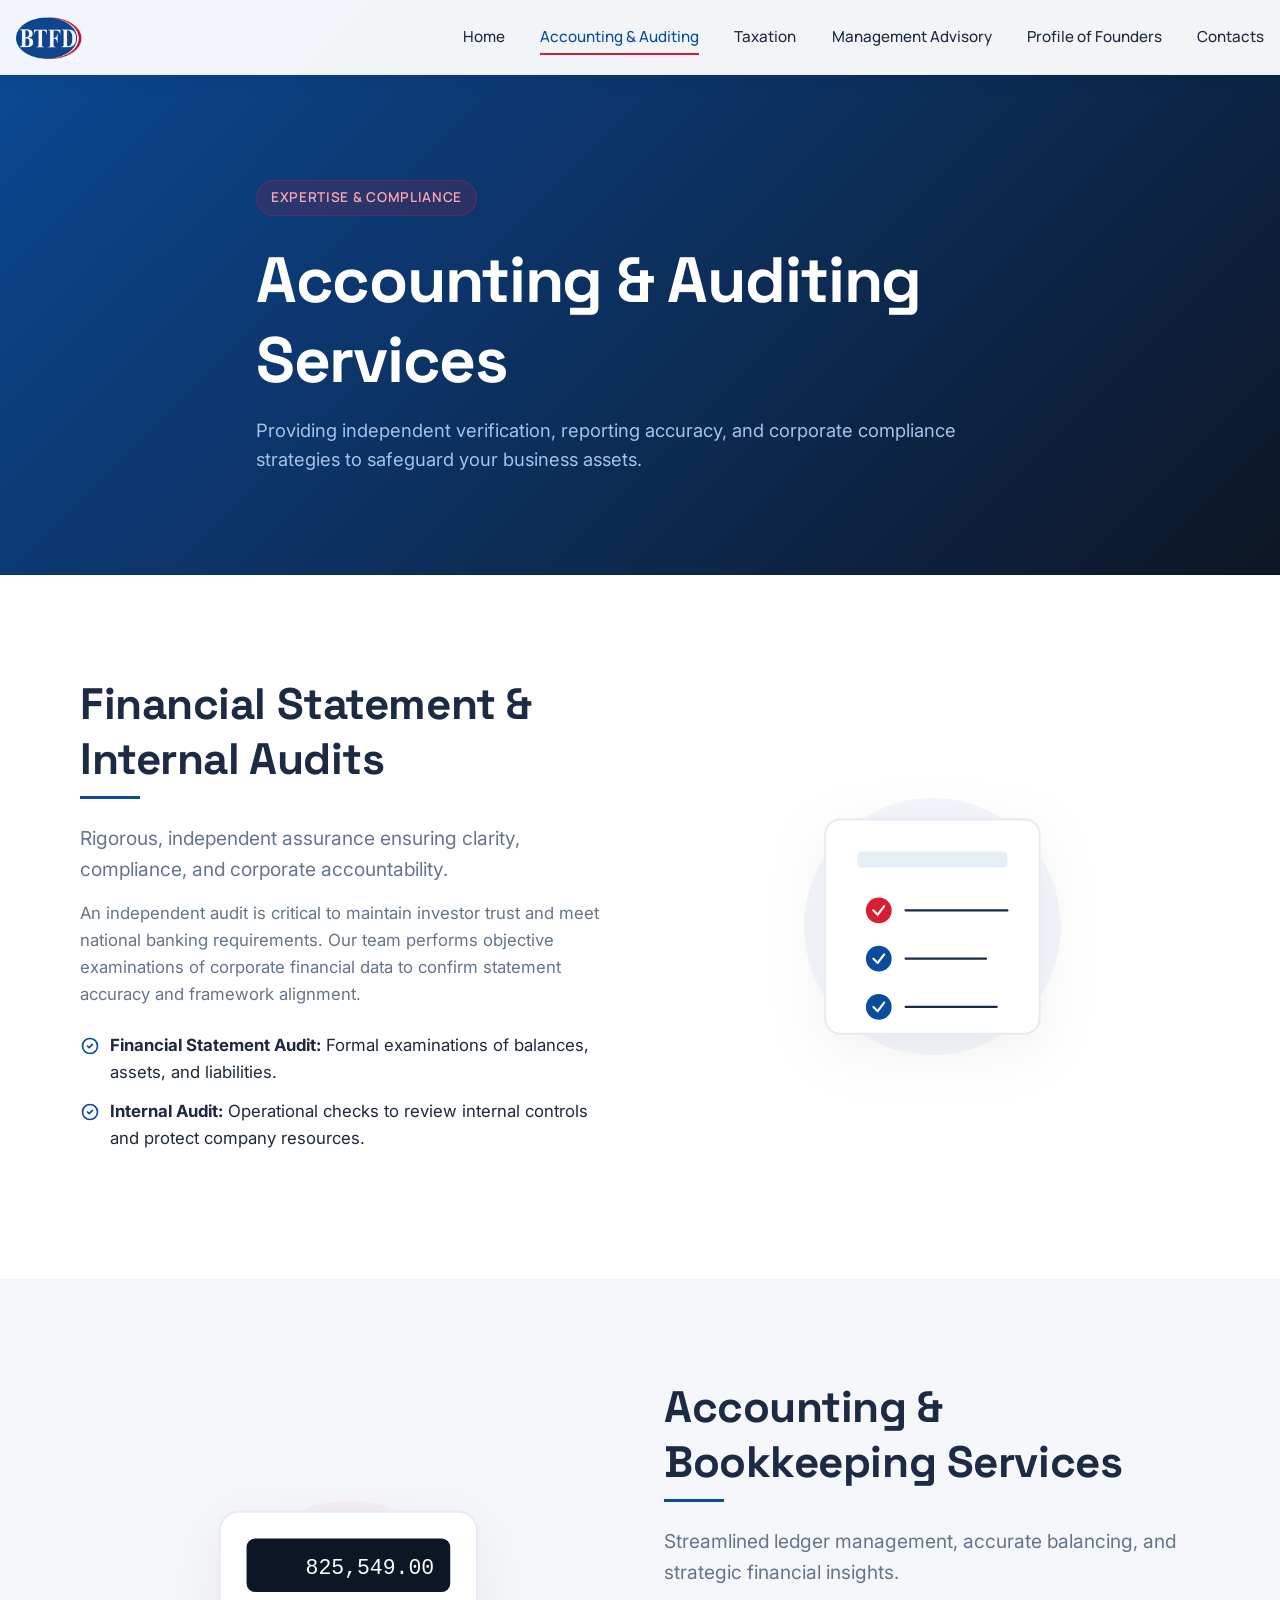
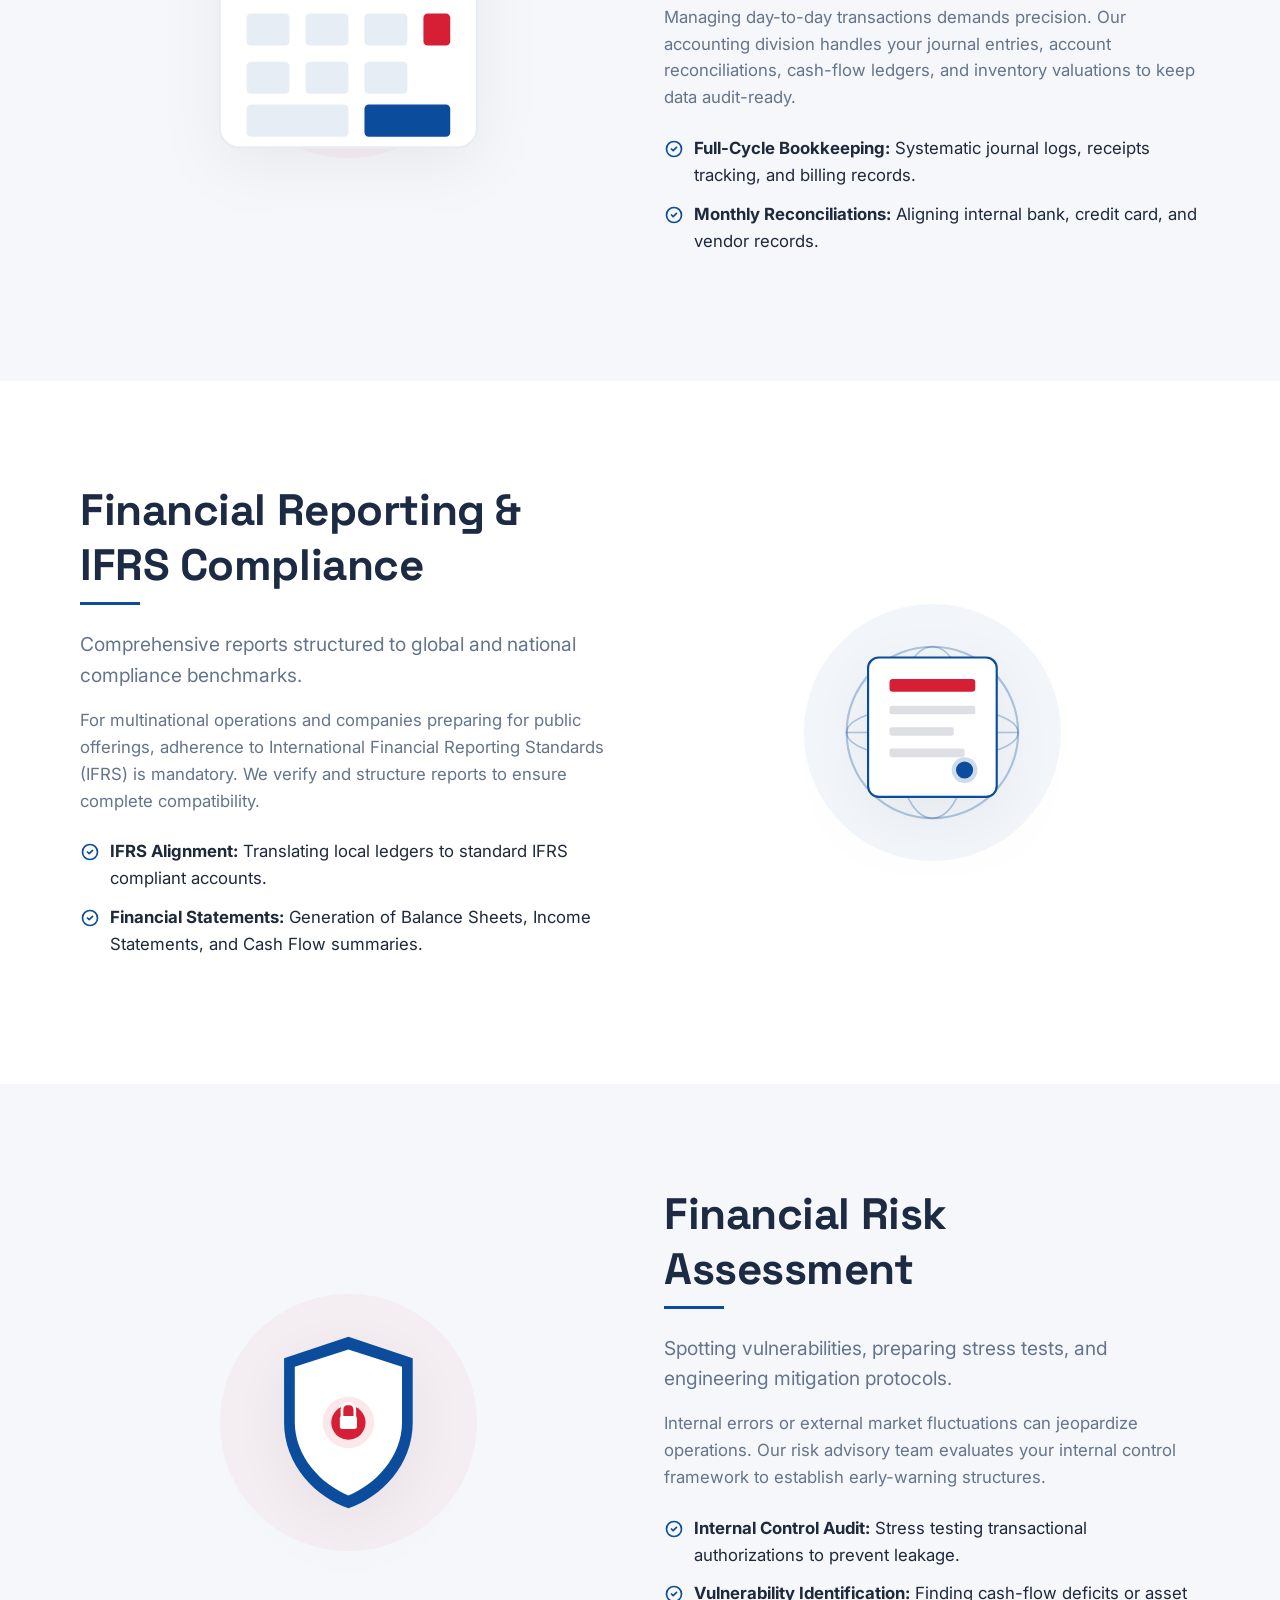
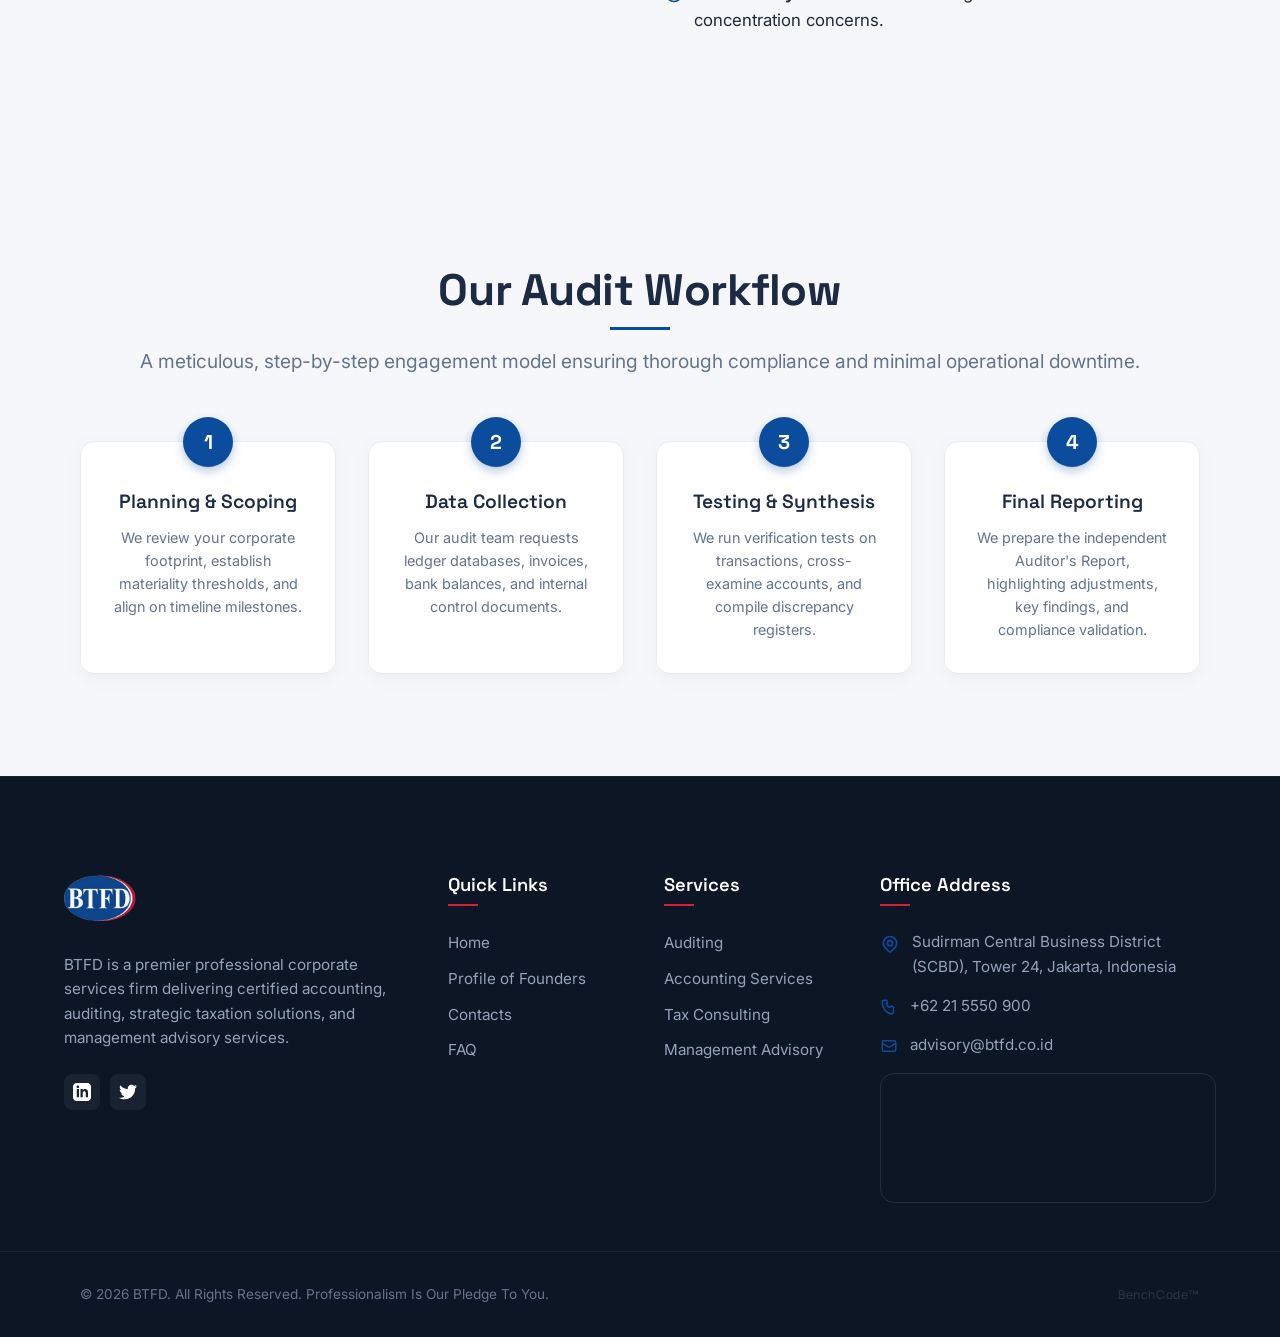
==== commit fdde0ae7: "Add BenchCode to footer bottom" ====
--- a/accounting-auditing.html
+++ b/accounting-auditing.html
@@ -333,8 +333,9 @@
         </div>
         
         <div class="footer-bottom">
-            <div class="container">
+            <div class="container" style="display: flex; justify-content: space-between; align-items: center; flex-wrap: wrap; gap: 10px;">
                 <p>&copy; 2026 BTFD. All Rights Reserved. Professionalism Is Our Pledge To You.</p>
+                <p style="font-size: 0.75rem; color: rgba(255, 255, 255, 0.15); font-family: var(--font-detail); letter-spacing: 0.05em;">BenchCode&trade;</p>
             </div>
         </div>
     </footer>
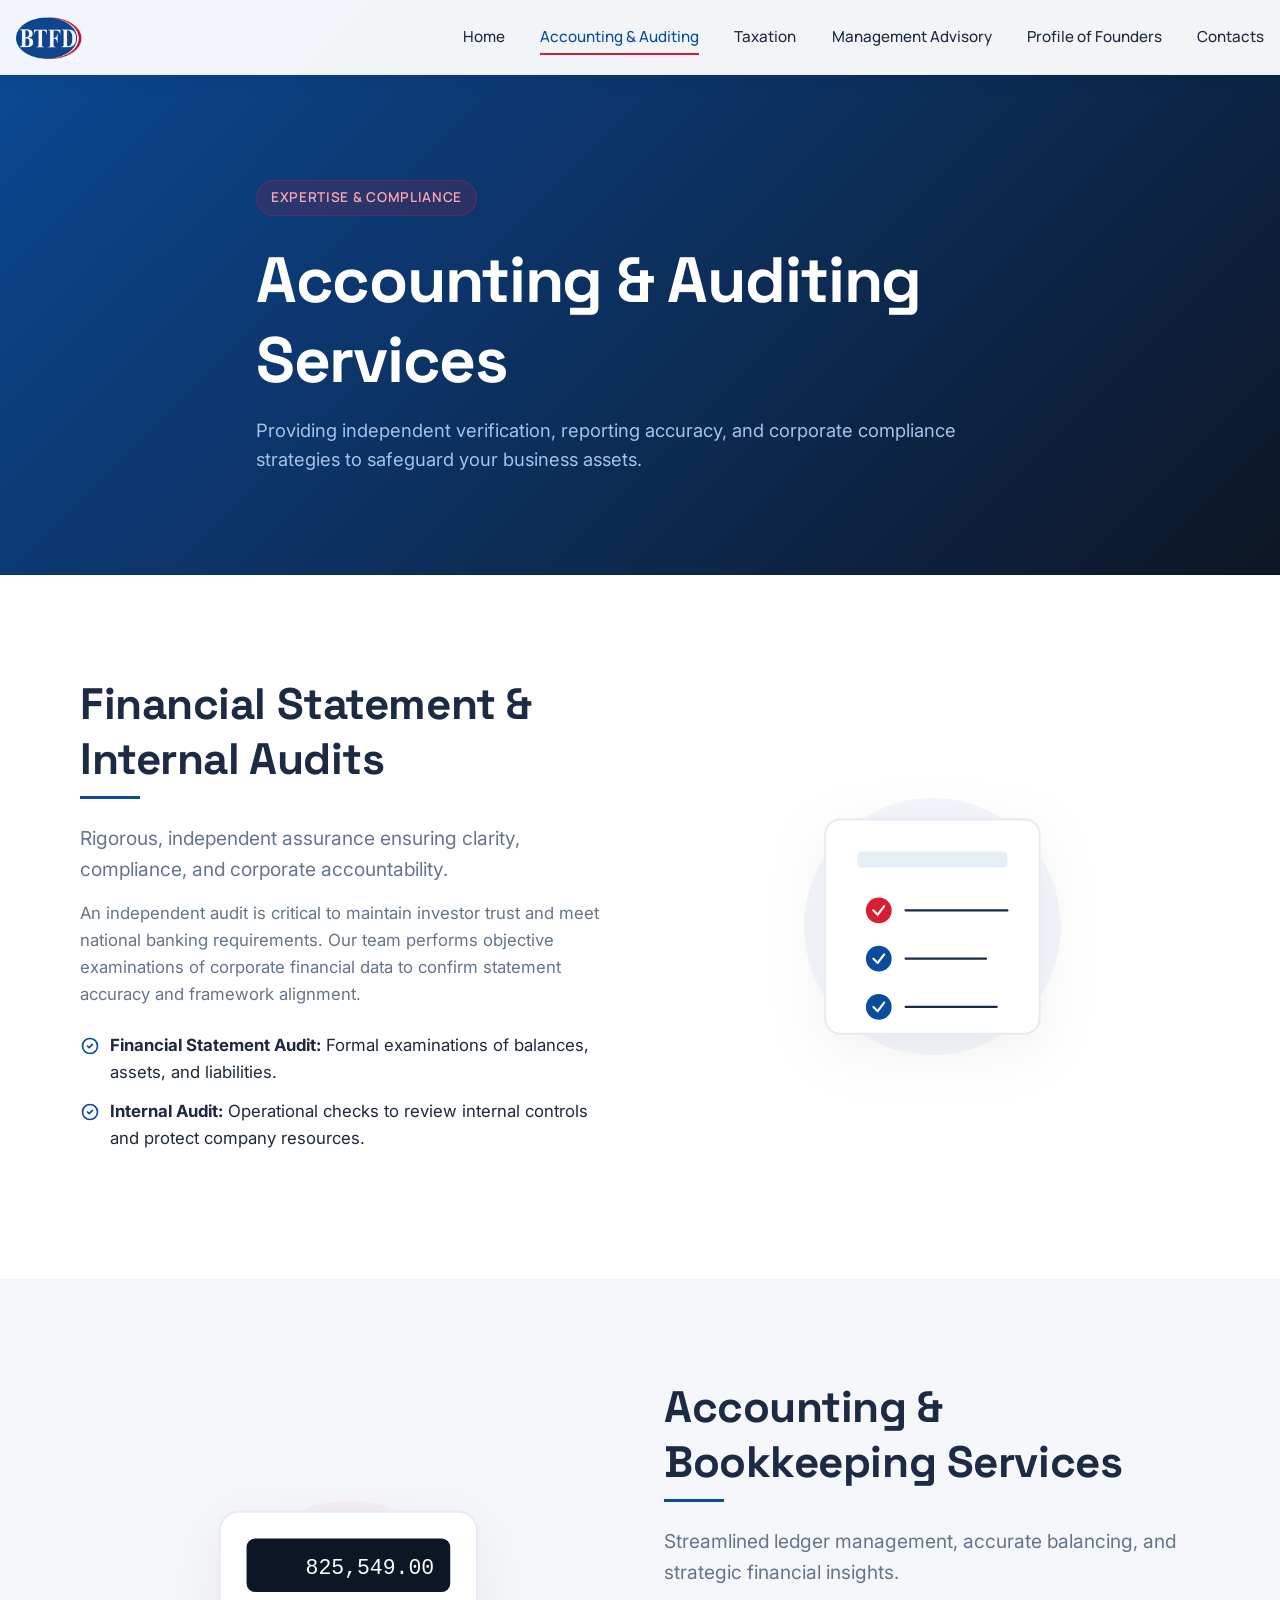
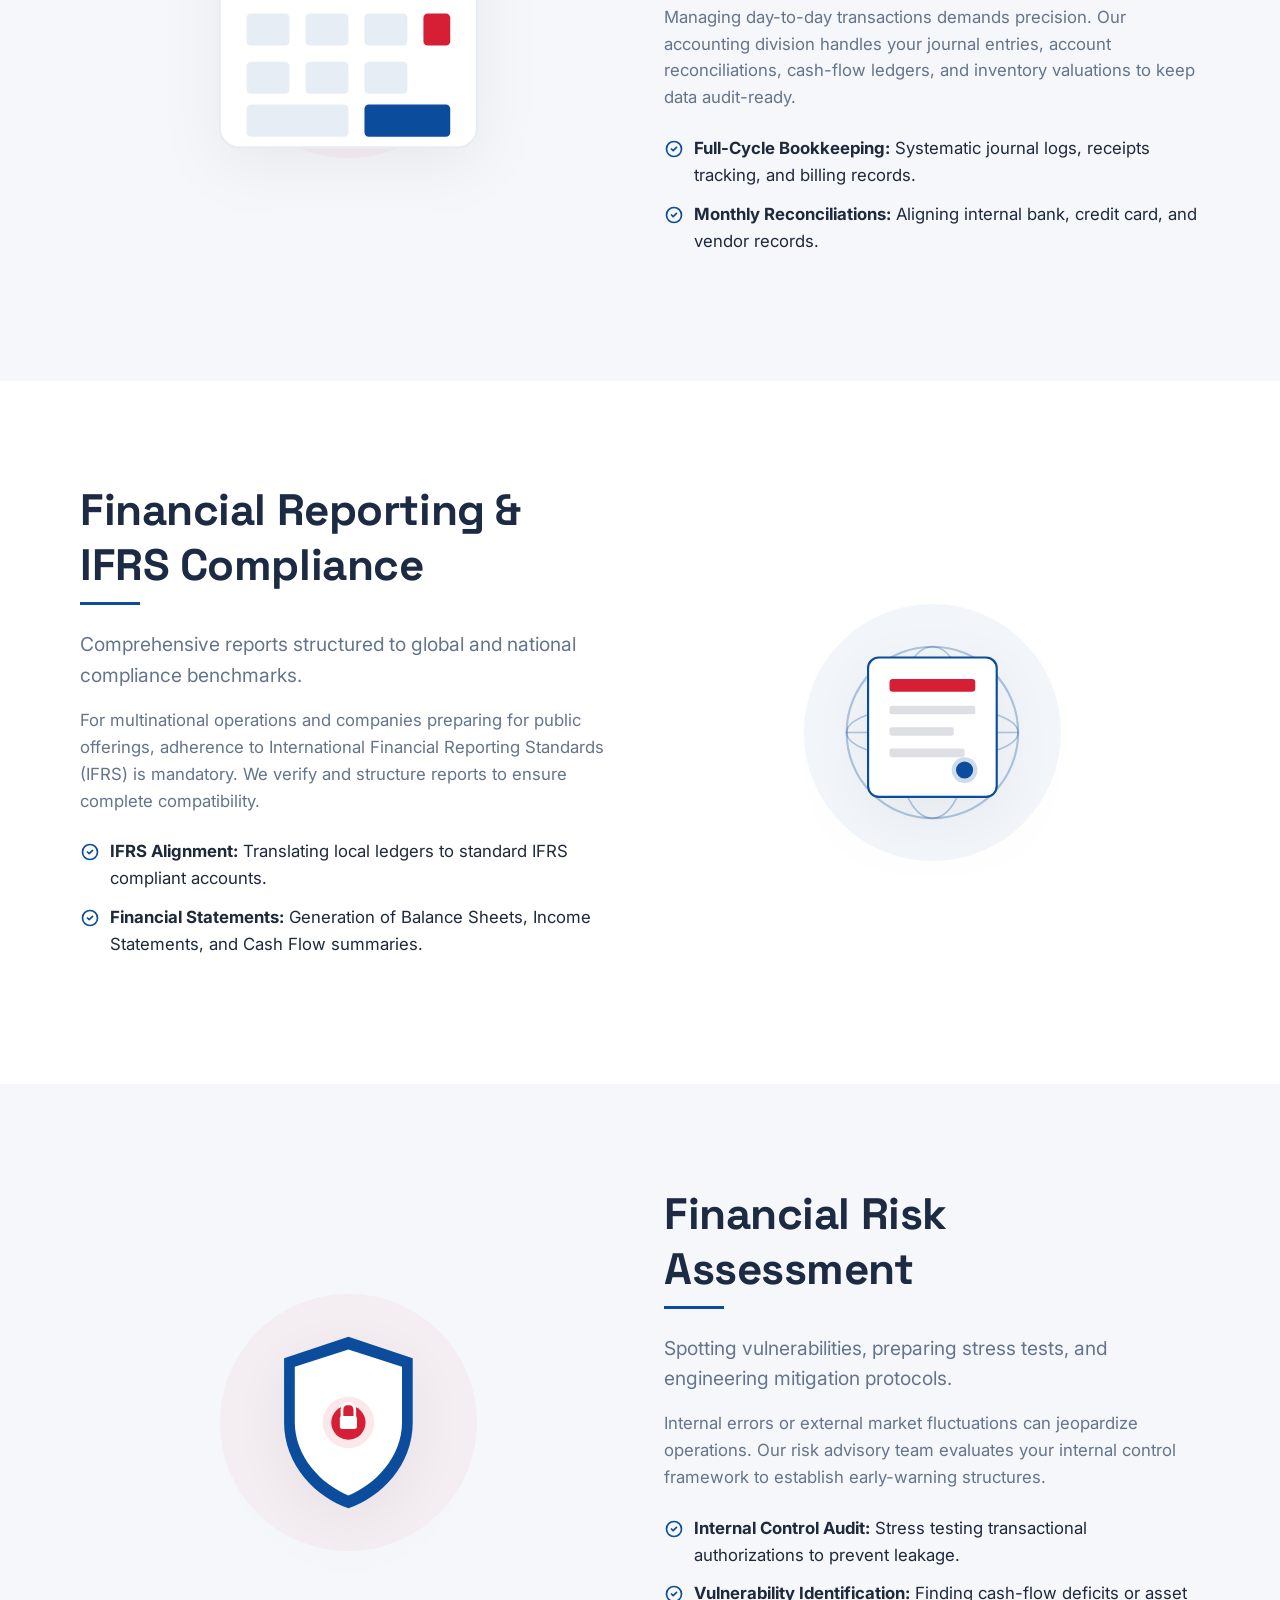
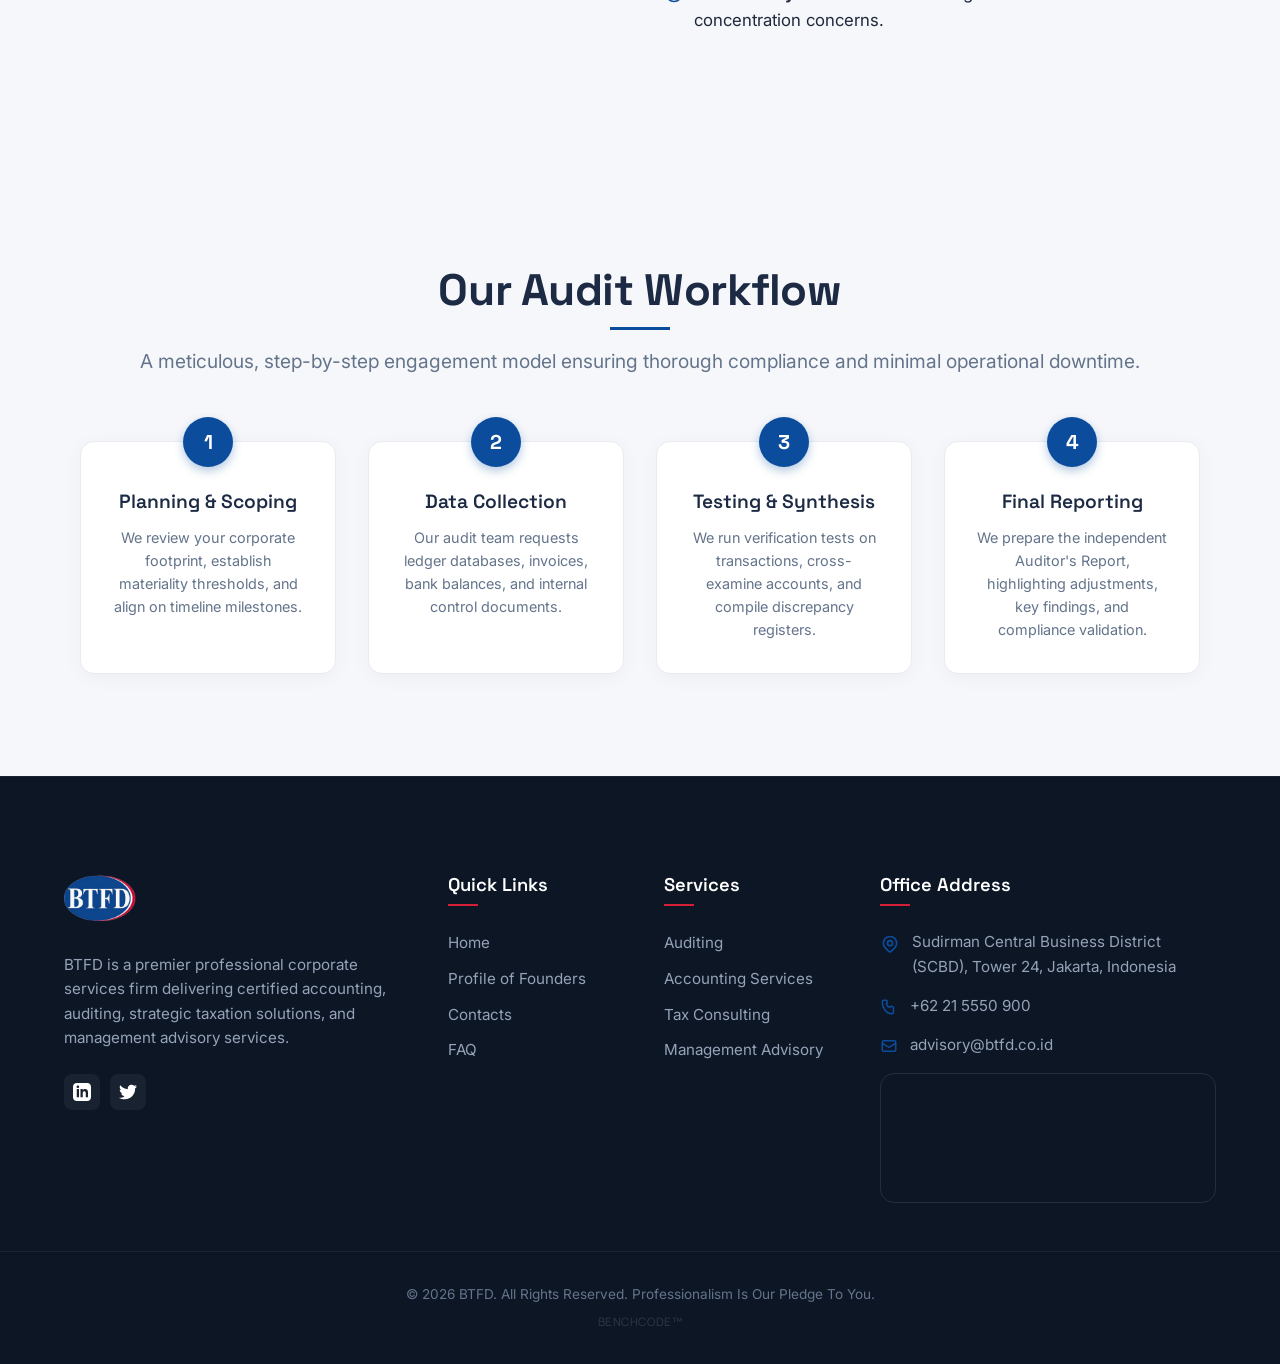
==== commit 99980bc8: "Update footer - Center BenchCodeTM subtly" ====
--- a/accounting-auditing.html
+++ b/accounting-auditing.html
@@ -333,9 +333,9 @@
         </div>
         
         <div class="footer-bottom">
-            <div class="container" style="display: flex; justify-content: space-between; align-items: center; flex-wrap: wrap; gap: 10px;">
+            <div class="container">
                 <p>&copy; 2026 BTFD. All Rights Reserved. Professionalism Is Our Pledge To You.</p>
-                <p style="font-size: 0.75rem; color: rgba(255, 255, 255, 0.15); font-family: var(--font-detail); letter-spacing: 0.05em;">BenchCode&trade;</p>
+                <p style="margin-top: 8px; font-size: 0.72rem; color: rgba(255, 255, 255, 0.15); font-family: var(--font-detail); letter-spacing: 0.05em; text-transform: uppercase;">BenchCode&trade;</p>
             </div>
         </div>
     </footer>
